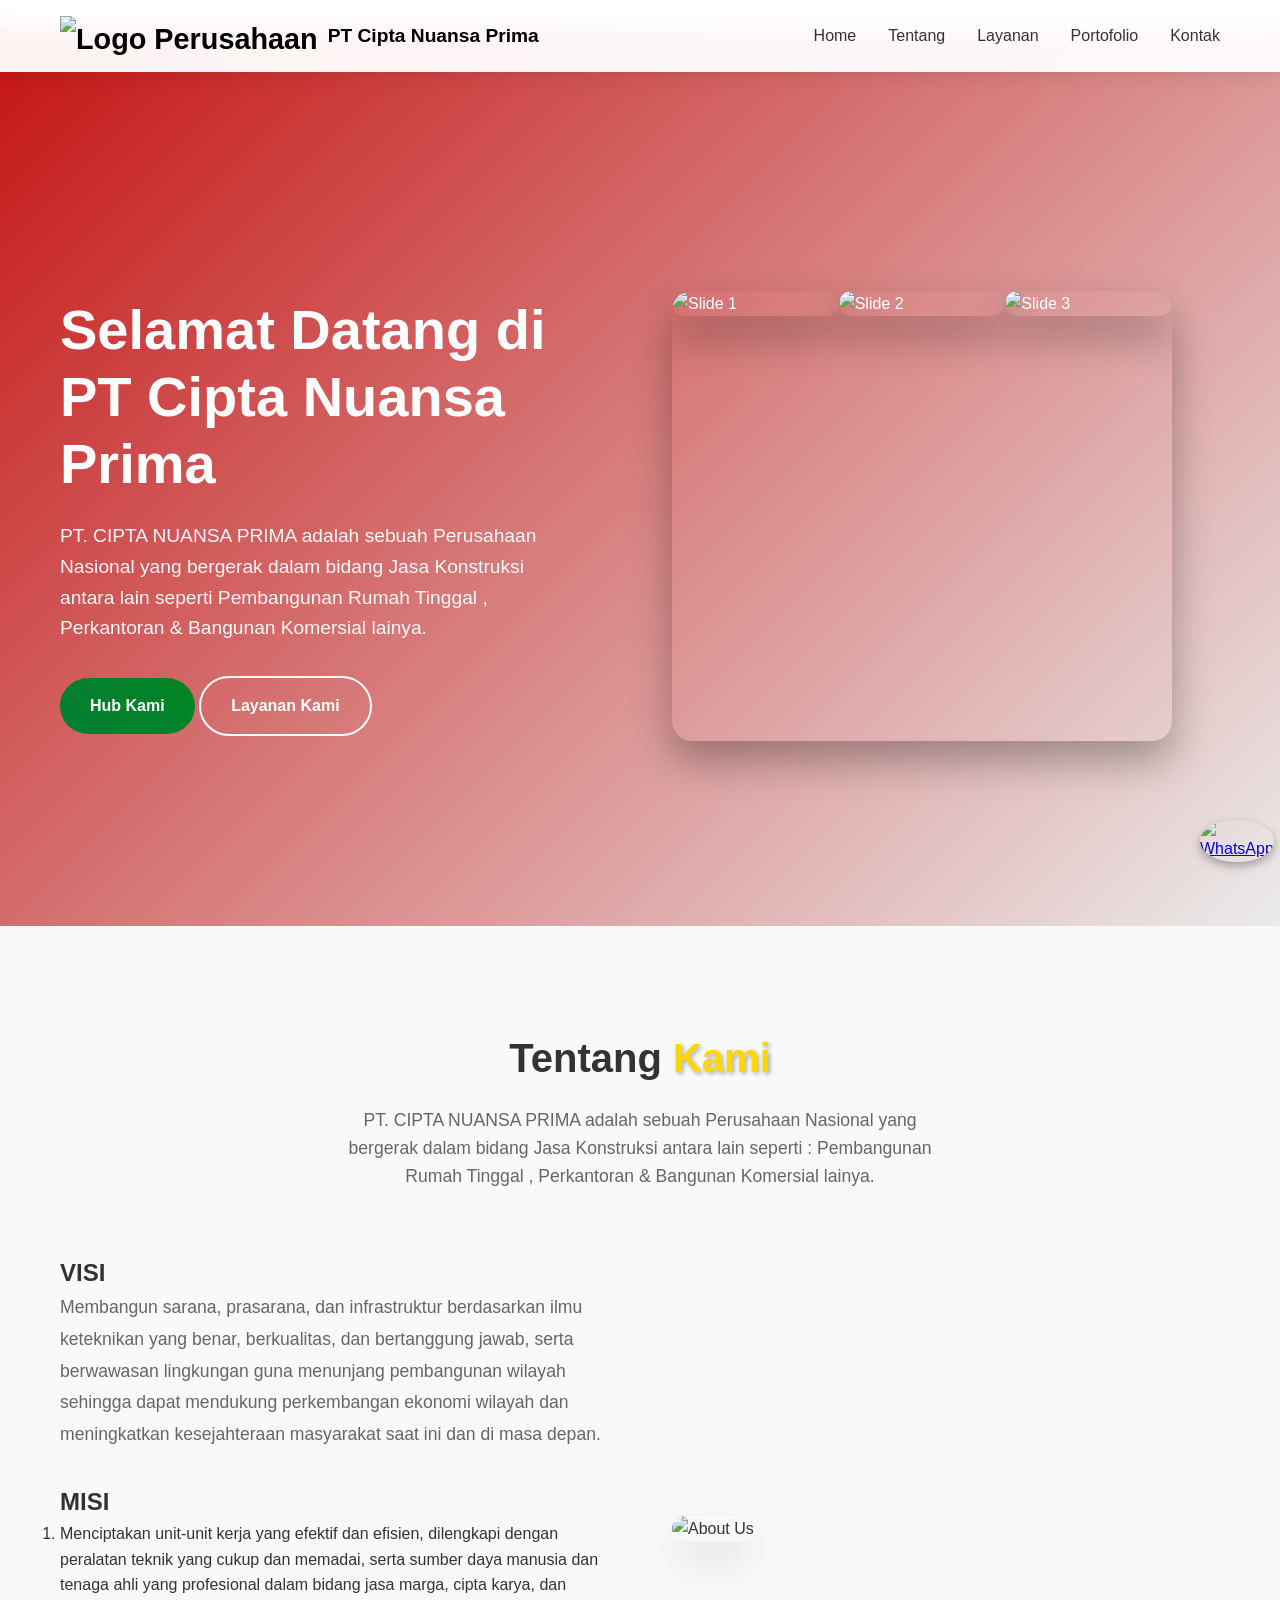
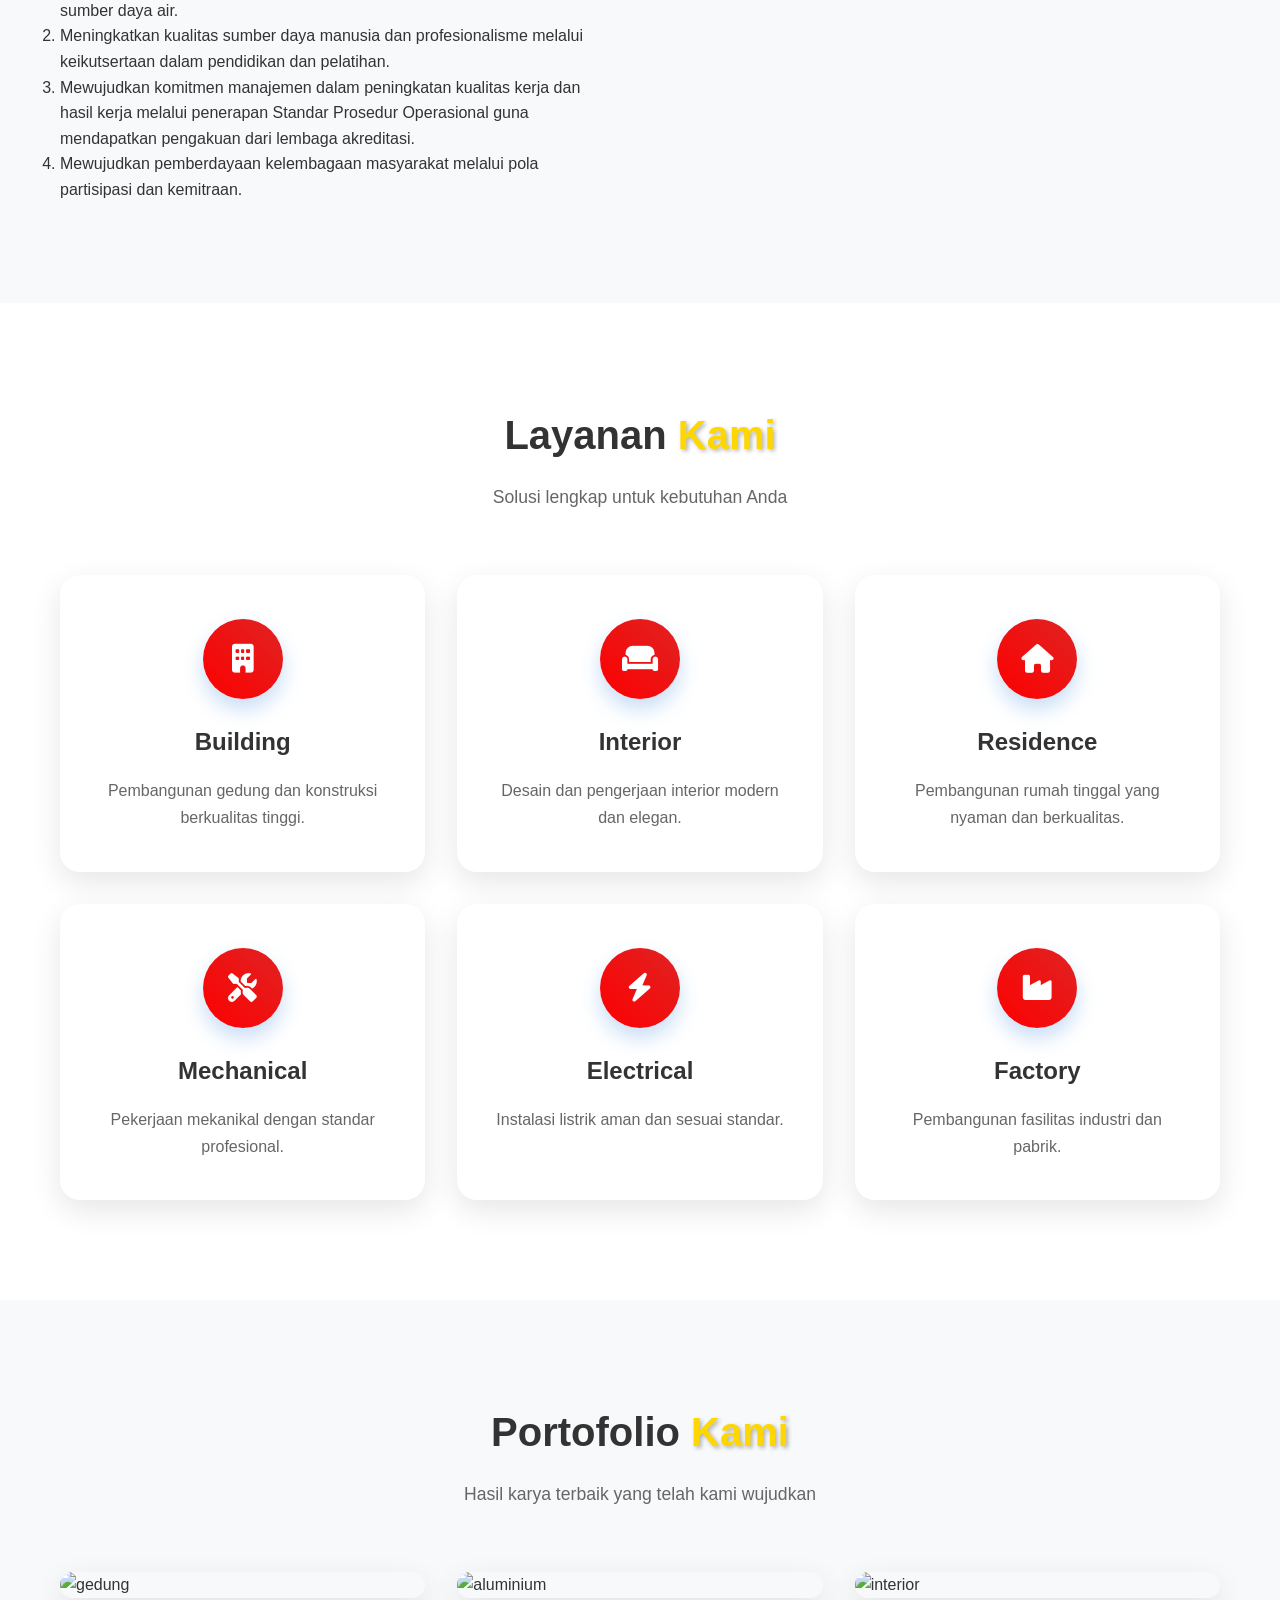
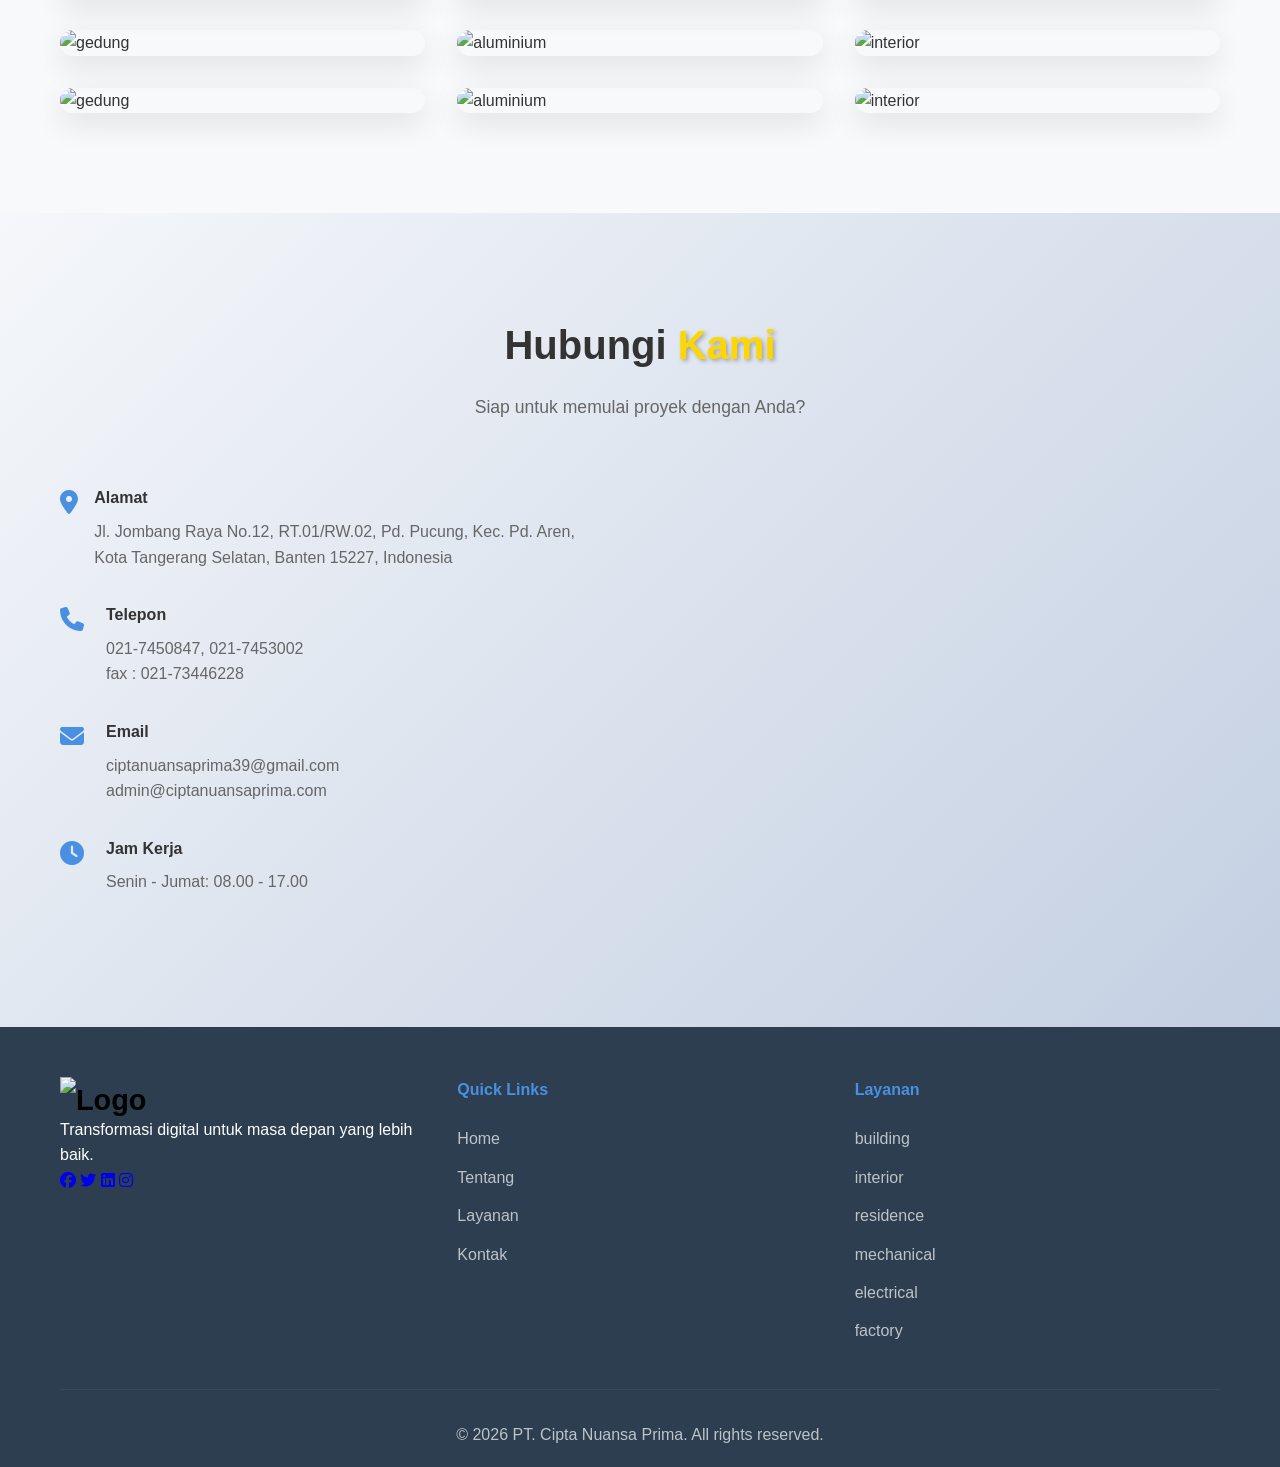
==== index.html @ 44ba1b69 "Add files via upload" ====
<!DOCTYPE html>
<html lang="id">
<head>
    <meta charset="UTF-8">
    <meta name="viewport" content="width=device-width, initial-scale=1.0">
    <title>PT. Cipta Nuansa Prima</title>
    <link rel="icon" href="img/logobaru.png" type="image/png">
    <link rel="stylesheet" href="style.css">
    <link rel="stylesheet" href="https://cdnjs.cloudflare.com/ajax/libs/font-awesome/6.5.0/css/all.min.css">
    
</head>

<div id="imageModal" class="modal">
    <span class="close">&times;</span>
    <img class="modal-content" id="modalImg">
    <div class="modal-caption" id="modalCaption"></div>
</div>

<body>
    <!-- Header & Navigation -->
    <header class="header">
        <nav class="navbar">
            <div class="nav-container">
                <div class="logo">
                    <img src="img/logobaru.png" alt="Logo Perusahaan">
                    <span>PT Cipta Nuansa Prima</span>
                </div>
                <ul class="nav-menu">
                    <li><a href="#home" class="nav-link">Home</a></li>
                    <li><a href="#about" class="nav-link">Tentang</a></li>
                    <li><a href="#services" class="nav-link">Layanan</a></li>
                    <li><a href="#portfolio" class="nav-link">Portofolio</a></li>
                    <li><a href="#contact" class="nav-link">Kontak</a></li>
                </ul>
                <div class="hamburger">
                    <span></span>
                    <span></span>
                    <span></span>
                </div>
            </div>
        </nav>
    </header>

<!--popup-->>

<a href="https://wa.me/0812345678" class="wa-float" target="_blank">
    <img src="https://cdn-icons-png.flaticon.com/512/220/220236.png" alt="WhatsApp">
</a>

    <!-- Hero Section -->
    <section id="home" class="hero">
        <div class="hero-container">
            <div class="hero-content">
                <h1 class="hero-title">Selamat Datang di PT Cipta Nuansa Prima</h1>
                <p class="hero-desc">PT. CIPTA NUANSA PRIMA  adalah sebuah Perusahaan Nasional yang bergerak dalam bidang Jasa Konstruksi antara lain seperti Pembangunan Rumah Tinggal , Perkantoran & Bangunan Komersial lainya.</p>
                <div class="hero-buttons">
                    <a href="#contact" class="btn btn-primary">Hub Kami</a>
                    <a href="#services" class="btn btn-secondary">Layanan Kami</a>
                </div>
            </div>
            <div class="hero-image">
    <div class="slider">
        <div class="slides">
            <img src="img/draft 1.jpg" alt="Slide 1">
            <img src="img/draft 2.jpg" alt="Slide 2">
            <img src="img/draft 4.jpg" alt="Slide 3">
        </div>
    </div>
</div>
        </div>
    </section>

    <!-- About Section -->
    <section id="about" class="about">
        <div class="container">
            <div class="section-header">
                <h2>Tentang <span class="highlight">Kami</span></h2>
                <p>PT. CIPTA NUANSA PRIMA  adalah sebuah Perusahaan Nasional yang bergerak dalam bidang Jasa Konstruksi antara lain seperti : Pembangunan Rumah Tinggal , Perkantoran & Bangunan Komersial lainya.</p>
            </div>
            <div class="about-content">
                <div class="about-text">
                     <h2>VISI</h2>
    <p>
        Membangun sarana, prasarana, dan infrastruktur berdasarkan ilmu keteknikan yang benar, 
        berkualitas, dan bertanggung jawab, serta berwawasan lingkungan guna menunjang pembangunan 
        wilayah sehingga dapat mendukung perkembangan ekonomi wilayah dan meningkatkan kesejahteraan 
        masyarakat saat ini dan di masa depan.
    </p>

    <h2>MISI</h2>
    <ol>
        <li>
            Menciptakan unit-unit kerja yang efektif dan efisien, dilengkapi dengan peralatan teknik 
            yang cukup dan memadai, serta sumber daya manusia dan tenaga ahli yang profesional dalam 
            bidang jasa marga, cipta karya, dan sumber daya air.
        </li>
        <li>
            Meningkatkan kualitas sumber daya manusia dan profesionalisme melalui keikutsertaan dalam 
            pendidikan dan pelatihan.
        </li>
        <li>
            Mewujudkan komitmen manajemen dalam peningkatan kualitas kerja dan hasil kerja melalui 
            penerapan Standar Prosedur Operasional guna mendapatkan pengakuan dari lembaga akreditasi.
        </li>
        <li>
            Mewujudkan pemberdayaan kelembagaan masyarakat melalui pola partisipasi dan kemitraan.
        </li>
    </ol>
                    
                </div>
                <div class="about-image">
                    <img src="img/draft 5.jpg" alt="About Us">
                </div>
            </div>
        </div>
    </section>

    <!-- Services Section -->
    <section id="services" class="services">
        <div class="container">
            <div class="section-header">
                <h2>Layanan <span class="highlight">Kami</span></h2>
                <p>Solusi lengkap untuk kebutuhan Anda</p>
            </div>
            <div class="services-grid">

    <div class="service-card" >
        <div class="service-icon">
            <i class="fas fa-building"></i>
        </div>
        <h3>Building</h3>
        <p>Pembangunan gedung dan konstruksi berkualitas tinggi.</p>
    </div>

    <div class="service-card">
        <div class="service-icon">
            <i class="fas fa-couch"></i>
        </div>
        <h3>Interior</h3>
        <p>Desain dan pengerjaan interior modern dan elegan.</p>
    </div>

    <div class="service-card">
        <div class="service-icon">
            <i class="fas fa-home"></i>
        </div>
        <h3>Residence</h3>
        <p>Pembangunan rumah tinggal yang nyaman dan berkualitas.</p>
    </div>

    <div class="service-card">
        <div class="service-icon">
            <i class="fas fa-tools"></i>
        </div>
        <h3>Mechanical</h3>
        <p>Pekerjaan mekanikal dengan standar profesional.</p>
    </div>

    <div class="service-card">
        <div class="service-icon">
            <i class="fas fa-bolt"></i>
        </div>
        <h3>Electrical</h3>
        <p>Instalasi listrik aman dan sesuai standar.</p>
    </div>

    <div class="service-card">
        <div class="service-icon">
            <i class="fas fa-industry"></i>
        </div>
        <h3>Factory</h3>
        <p>Pembangunan fasilitas industri dan pabrik.</p>
    </div>

</div>
        </div>
    </section>

    <!-- Portfolio Section -->
    <section id="portfolio" class="portfolio">
        <div class="container">
            <div class="section-header">
                <h2>Portofolio <span class="highlight">Kami</span></h2>
                <p>Hasil karya terbaik yang telah kami wujudkan</p>
            </div>
            <div class="portfolio-grid">
                <div class="portfolio-item">
                    <img src="img/draft 1.jpg" alt="gedung">
                    <div class="portfolio-overlay">
                        <h3>gedung</h3>
                        <p>Pekerjaan curtain wall glass</p>
                    </div>
                </div>
                <div class="portfolio-item">
                    <img src="img/draft 2.jpg" alt="aluminium">
                    <div class="portfolio-overlay">
                        <h3>aluminium</h3>
                        <p>Pekerjaan kusen aluminium</p>
                    </div>
                </div>
                <div class="portfolio-item">
                    <img src="img/draft 3.jpg" alt="interior">
                    <div class="portfolio-overlay">
                        <h3>interior</h3>
                        <p>Pekerjaan Interior</p>
                    </div>
                </div>
                <div class="portfolio-item">
                    <img src="img/draft 4.jpg" alt="gedung">
                    <div class="portfolio-overlay">
                        <h3>gedung</h3>
                        <p>universitas jend, achmad yani yogyakarta</p>
                    </div>
                </div>
                <div class="portfolio-item">
                    <img src="img/draft 6.jpg" alt="aluminium">
                    <div class="portfolio-overlay">
                        <h3>gedung</h3>
                        <p>politeknik perindustrian cilegon</p>
                    </div>
                </div>
                <div class="portfolio-item">
                    <img src="img/draft 7.jpg" alt="interior">
                    <div class="portfolio-overlay">
                        <h3>gedung </h3>
                        <p>bbws citarum</p>
                    </div>
                </div>
                <div class="portfolio-item">
                    <img src="img/draft 8.jpg" alt="gedung">
                    <div class="portfolio-overlay">
                        <h3>gedung</h3>
                        <p>eka hospital bsd</p>
                    </div>
                </div>
                <div class="portfolio-item">
                    <img src="img/draft 9.jpg" alt="aluminium">
                    <div class="portfolio-overlay">
                        <h3>gedung</h3>
                        <p>masjid nurul falah</p>
                    </div>
                </div>
                <div class="portfolio-item">
                    <img src="img/draft 10.jpg" alt="interior">
                    <div class="portfolio-overlay">
                        <h3>gedung</h3>
                        <p>puri orchad apartement</p>
                    </div>
                </div>
            </div>
        </div>
    </section>


    <!-- Contact Section -->
    <section id="contact" class="contact">
        <div class="container">
            <div class="section-header">
                <h2>Hubungi <span class="highlight">Kami</span></h2>
                <p>Siap untuk memulai proyek dengan Anda?</p>
            </div>
            <div class="contact-content">
                <div class="contact-info">
                    <div class="contact-item">
                        <i class="fas fa-map-marker-alt"></i>
                        <div>
                            <h4>Alamat</h4>
                            <p>Jl. Jombang Raya No.12, RT.01/RW.02, Pd. Pucung, Kec. Pd. Aren, Kota Tangerang Selatan, Banten 15227, Indonesia</p>
                        </div>
                    </div>
                    <div class="contact-item">
                        <i class="fas fa-phone"></i>
                        <div>
                            <h4>Telepon</h4>
                            <p>021-7450847, 021-7453002 </br> fax : 021-73446228</p>
                        </div>
                    </div>
                    <div class="contact-item">
                        <i class="fas fa-envelope"></i>
                        <div>
                            <h4>Email</h4>
                            <p>ciptanuansaprima39@gmail.com</br>admin@ciptanuansaprima.com</p>
                        </div>
                    </div>
                    <div class="contact-item">
                        <i class="fas fa-clock"></i>
                        <div>
                            <h4>Jam Kerja</h4>
                            <p>Senin - Jumat: 08.00 - 17.00</p>
                        </div>
                    </div>
                </div>
                <div class="map-container">
                    <iframe 
                        src="https://maps.google.com/maps?width=600&height=400&hl=en&q=pt%20cipta%20nuansa%20prima%20Jl.%20Jombang%20Raya%20No.12%2C%20RT.01%2FRW.02%2C%20Pd.%20Pucung%2C%20Kec.%20Pd.%20Aren%2C%20Kota%20Tangerang%20Selatan%2C%20Banten%2015227%2C%20Indonesia&t=&z=14&ie=UTF8&iwloc=B&output=embed" 
                        width="100%" 
                        height="300" 
                        style="border:0;" 
                        allowfullscreen="" 
                        loading="lazy">
                    </iframe>
                </div>
                
            </div>
        </div>
    </section>

    <!-- Footer -->
    <footer class="footer">
        <div class="container">
            <div class="footer-content">
                <div class="footer-section">
                    <div class="logo">
                        <img src="img/logobaru.png" alt="Logo">
                    </div>
                    <p>Transformasi digital untuk masa depan yang lebih baik.</p>
                    <div class="social-links">
                        <a href="#"><i class="fab fa-facebook"></i></a>
                        <a href="#"><i class="fab fa-twitter"></i></a>
                        <a href="#"><i class="fab fa-linkedin"></i></a>
                        <a href="#"><i class="fab fa-instagram"></i></a>
                    </div>
                </div>
                <div class="footer-section">
                    <h4>Quick Links</h4>
                    <ul>
                        <li><a href="#home">Home</a></li>
                        <li><a href="#about">Tentang</a></li>
                        <li><a href="#services">Layanan</a></li>
                        <li><a href="#contact">Kontak</a></li>
                    </ul>
                </div>
                <div class="footer-section">
                    <h4>Layanan</h4>
                    <ul>
                        <li><a href="#">building</a></li>
                        <li><a href="#">interior</a></li>
                        <li><a href="#">residence</a></li>
                        <li><a href="#">mechanical</a></li>
                        <li><a href="#">electrical</a></li>
                        <li><a href="#">factory</a></li>
                    </ul>
                </div>
            </div>
            <div class="footer-bottom">
                <p>&copy; 2026 PT. Cipta Nuansa Prima. All rights reserved.</p>
            </div>
        </div>
    </footer>

    <script>
        // Smooth scrolling untuk navigation links
        document.querySelectorAll('a[href^="#"]').forEach(anchor => {
            anchor.addEventListener('click', function (e) {
                e.preventDefault();
                document.querySelector(this.getAttribute('href')).scrollIntoView({
                    behavior: 'smooth'
                });
            });
        });

        document.addEventListener('click', function (e) {
    const isClickInsideMenu = navMenu.contains(e.target);
    const isClickHamburger = hamburger.contains(e.target);

    if (!isClickInsideMenu && !isClickHamburger) {
        navMenu.classList.remove('active');
        hamburger.classList.remove('active');
    }
});

        // Mobile menu toggle
        const hamburger = document.querySelector('.hamburger');
        const navMenu = document.querySelector('.nav-menu');

        hamburger.addEventListener('click', () => {
            hamburger.classList.toggle('active');
            navMenu.classList.toggle('active');
        });

        // Form submission
        document.querySelector('.contact-form').addEventListener('submit', function(e) {
            e.preventDefault();
            alert('Terima kasih! Pesan Anda telah dikirim.');
            this.reset();
        });

const modal = document.getElementById("imageModal");
const modalImg = document.getElementById("modalImg");
const captionText = document.getElementById("modalCaption");
const closeBtn = document.querySelector(".close");

document.querySelectorAll(".portfolio-item").forEach(item => {
    item.addEventListener("click", function () {
        const img = this.querySelector("img");
        const title = this.querySelector("h3").innerText;
        const desc = this.querySelector("p").innerText;

        modal.style.display = "block";
        modalImg.src = img.src;
        captionText.innerHTML = `<strong>${title}</strong><br>${desc}`;
    });
});

// tombol close
closeBtn.onclick = function () {
    modal.style.display = "none";
};

// klik luar gambar = close
modal.onclick = function (e) {
    if (e.target === modal) {
        modal.style.display = "none";
    }
};

    </script>
</body>
</html>
---- style.css ----
* {
    margin: 0;
    padding: 0;
    box-sizing: border-box;
}

body {
    font-family: 'Segoe UI', Tahoma, Geneva, Verdana, sans-serif;
    line-height: 1.6;
    color: #333;
    overflow-x: hidden;
}

.container {
    max-width: 1200px;
    margin: 0 auto;
    padding: 0 20px;
}

/* Header & Navigation */
.header {
    position: fixed;
    top: 0;
    width: 100%;
    background: rgba(255, 255, 255, 0.95);
    backdrop-filter: blur(10px);
    z-index: 1000;
    transition: all 0.3s ease;
    box-shadow: 0 2px 20px rgba(0,0,0,0.1);
}

.wa-float {
    position: fixed;
    bottom: 20px;
    right: 20px;
    width: 60px;
    height: 60px;
    z-index: 999;
}

.wa-float img {
    width: 100%;
    border-radius: 50%;
    box-shadow: 0 4px 10px rgba(0,0,0,0.3);
}

.navbar {
    padding: 1rem 0;
}

.nav-container {
    max-width: 1200px;
    margin: 0 auto;
    padding: 0 20px;
    display: flex;
    justify-content: space-between;
    align-items: center;
}

.logo {
    display: flex;
    align-items: center;
    font-size: 1.8rem;
    font-weight: bold;
    color: #000000;
}

.logo img {
    margin-right: 10px;
    height: 40px;
}

.logo span {
    font-size: 1.2rem;
}

.nav-menu {
    display: flex;
    list-style: none;
    gap: 2rem;
}

.nav-link {
    text-decoration: none;
    color: #333;
    font-weight: 500;
    transition: color 0.3s ease;
    position: relative;
    padding: 10px 0;
}

.nav-link:hover {
    color: #4A90E2;
}

.nav-link::after {
    content: '';
    position: absolute;
    width: 0;
    height: 2px;
    bottom: 0;
    left: 0;
    background: #4A90E2;
    transition: width 0.3s ease;
}

.nav-link:hover::after {
    width: 100%;
}

.hamburger {
    display: none;
    flex-direction: column;
    cursor: pointer;
}

.hamburger span {
    width: 25px;
    height: 3px;
    background: #333;
    margin: 3px 0;
    transition: 0.3s;
}

/* Buttons */
.btn {
    padding: 15px 30px;
    border: none;
    border-radius: 50px;
    font-size: 1rem;
    font-weight: 600;
    text-decoration: none;
    display: inline-block;
    transition: all 0.3s ease;
    cursor: pointer;
}

.btn-primary {
    background: linear-gradient(45deg, #047d32, #018524);
    color: white;
}

.btn-primary:hover {
    transform: translateY(-2px);
    box-shadow: 0 10px 25px rgba(74, 144, 226, 0.4);
}

.btn-secondary {
    background: transparent;
    color: white;
    border: 2px solid white;
}

.btn-secondary:hover {
    background: white;
    color: #4A90E2;
}

/* Hero Section */
.hero {
    min-height: 100vh;
    display: flex;
    align-items: center;
    background-image: url('img/logo.png');
    background: linear-gradient(135deg, rgb(197, 19, 19) 0%, #ebebeb 100%);
    color: white;
    padding-top: 80px;
    position: relative;
    overflow: hidden;
    min-height: 100vh;
    min-height: 100dvh;
}

.hero::before {
    content: '';
    position: absolute;
    top: 0;
    left: 0;
    right: 0;
    bottom: 0;
    }

.hero-container {
    max-width: 1200px;
    margin: 0 auto;
    padding: 0 20px;
    display: grid;
    grid-template-columns: 1fr 1fr;
    gap: 4rem;
    align-items: center;
    position: relative;
    z-index: 2;
}

.hero-title {
    font-size: 3.5rem;
    font-weight: 700;
    margin-bottom: 1.5rem;
    line-height: 1.2;
}

.highlight {
    color: #FFD700;
    text-shadow: 2px 2px 4px rgba(0,0,0,0.3);
}

.hero-desc {
    font-size: 1.2rem;
    margin-bottom: 2rem;
    opacity: 0.95;
    max-width: 500px;
}

.hero-image img {
    width: 100%;
    max-width: 500px;
    border-radius: 20px;
    box-shadow: 0 20px 40px rgba(0,0,0,0.3);
}

/* Section Header */
.section-header {
    text-align: center;
    margin-bottom: 4rem;
}

.section-header h2 {
    font-size: 2.5rem;
    font-weight: 700;
    margin-bottom: 1rem;
    color: #333;
}

.section-header p {
    font-size: 1.1rem;
    color: #666;
    max-width: 600px;
    margin: 0 auto;
}

/* ini untuk foto slide*/
.slider {
    width: 100%;
    max-width: 500px;
    height: 450px;
    overflow: hidden;
    border-radius: 20px;
    position: relative;
    box-shadow: 0 20px 40px rgba(0,0,0,0.3);
    
}

.slides {
    display: flex;
    width: auto;
    height: auto;
}

.slides img {
    width: 100%;
    height: 100%;
    object-fit: cover;
}

/* ANIMASI */
@keyframes slideHero {
    0% { transform: translateX(0); }
    33% { transform: translateX(0); }

    38% { transform: translateX(-100%); }
    66% { transform: translateX(-100%); }

    71% { transform: translateX(-200%); }
    100% { transform: translateX(-200%); }
}

/* PENTING: animasi di sini */
.slides {
    animation: slideHero 10s infinite;
}

/* About Section */
.about {
    padding: 100px 0;
    background: #f8f9fa;
}

.about-content {
    display: grid;
    grid-template-columns: 1fr 1fr;
    gap: 4rem;
    align-items: center;
}

.about-text h3 {
    font-size: 2rem;
    margin-bottom: 1.5rem;
    color: #4A90E2;
}

.about-text p {
    font-size: 1.1rem;
    margin-bottom: 2rem;
    color: #666;
    line-height: 1.8;
}

.stats {
    display: grid;
    grid-template-columns: repeat(4, 1fr);
    gap: 2rem;
    margin-top: 3rem;
}

.stat {
    text-align: center;
}

.stat h4 {
    font-size: 2.5rem;
    font-weight: 700;
    color: #4A90E2;
    margin-bottom: 0.5rem;
}

.stat p {
    color: #666;
    font-size: 0.95rem;
}

.about-image img {
    width: 100%;
    border-radius: 20px;
    box-shadow: 0 20px 40px rgba(0,0,0,0.1);
}

/* Services Section */
.services {
    padding: 100px 0;
}

.services-grid {
    display: grid;
    grid-template-columns: repeat(auto-fit, minmax(350px, 1fr));
    gap: 2rem;
}

.service-card {
    background: white;
    padding: 2.5rem 2rem;
    border-radius: 20px;
    text-align: center;
    box-shadow: 0 10px 30px rgba(0,0,0,0.1);
    transition: all 0.3s ease;
    border-top: 4px solid transparent;
}

.service-card:hover {
    transform: translateY(-10px);
    box-shadow: 0 20px 40px rgba(0,0,0,0.15);
    border-top-color: #4A90E2;
}

.service-icon {
    width: 80px;
    height: 80px;
    background: linear-gradient(45deg, #fd0000, #e02323);
    border-radius: 50%;
    display: flex;
    align-items: center;
    justify-content: center;
    margin: 0 auto 1.5rem;
    font-size: 1.8rem;
    color: white;
    box-shadow: 0 10px 20px rgba(74, 144, 226, 0.3);
}

.service-card h3 {
    font-size: 1.5rem;
    margin-bottom: 1rem;
    color: #333;
}

.service-card p {
    color: #666;
    line-height: 1.7;
}

/* Portfolio Section */
.portfolio {
    padding: 100px 0;
    background: #f8f9fa;
}

.portfolio-grid {
    display: grid;
    grid-template-columns: repeat(auto-fit, minmax(350px, 1fr));
    gap: 2rem;
}

.portfolio-item {
    position: relative;
    border-radius: 20px;
    overflow: hidden;
    box-shadow: 0 10px 30px rgba(0,0,0,0.1);
    transition: all 0.3s ease;
}

.portfolio-item:hover {
    transform: translateY(-10px);
    box-shadow: 0 20px 40px rgba(0,0,0,0.2);
}

.portfolio-item img {
    width: 100%;
    height: 250px;
    object-fit: cover;
    transition: transform 0.3s ease;
}

.portfolio-item:hover img {
    transform: scale(1.1);
}

.portfolio-overlay {
    position: absolute;
    bottom: 0;
    left: 0;
    right: 0;
    background: linear-gradient(transparent, rgba(0,0,0,0.9));
    color: white;
    padding: 2rem 1.5rem 2rem;
    transform: translateY(100%);
    transition: transform 0.3s ease;
}

.portfolio-item:hover .portfolio-overlay {
    transform: translateY(0);
}

.portfolio-overlay h3 {
    font-size: 1.3rem;
    margin-bottom: 0.5rem;
}


/* Contact Section */
.contact {
    padding: 100px 0;
    background: linear-gradient(135deg, #f5f7fa 0%, #c3cfe2 100%);
}

.contact-content {
    display: grid;
    grid-template-columns: 1fr 1fr;
    gap: 4rem;
}

.contact-item {
    display: flex;
    align-items: flex-start;
    gap: 1rem;
    margin-bottom: 2rem;
}

.contact-item i {
    font-size: 1.5rem;
    color: #4A90E2;
    margin-top: 5px;
    width: 30px;
}

.contact-item h4 {
    color: #333;
    margin-bottom: 0.5rem;
}

.contact-item p {
    color: #666;
}

.contact-form {
    background: white;
    padding: 2.5rem;
    border-radius: 20px;
    box-shadow: 0 10px 30px rgba(0,0,0,0.1);
}

.form-group {
    margin-bottom: 1.5rem;
}

.form-group input,
.form-group textarea {
    width: 100%;
    padding: 15px;
    border: 2px solid #e9ecef;
    border-radius: 10px;
    font-size: 1rem;
    transition: border-color 0.3s ease;
}

.form-group input:focus,
.form-group textarea:focus {
    outline: none;
    border-color: #4A90E2;
}

/* Footer */
.footer {
    background: #2c3e50;
    color: white;
    padding: 50px 0 20px;
}

.footer-content {
    display: grid;
    grid-template-columns: repeat(auto-fit, minmax(250px, 1fr));
    gap: 2rem;
    margin-bottom: 2rem;
}

.footer-section h4 {
    margin-bottom: 1.5rem;
    color: #4A90E2;
}

.footer-section ul {
    list-style: none;
}

.footer-section ul li {
    margin-bottom: 0.8rem;
}

.footer-section ul li a {
    color: #bdc3c7;
    text-decoration: none;
    transition: color 0.3s ease;
}

.footer-section ul li a:hover {
    color: white;
}

.newsletter-form {
    display: flex;
    margin-top: 1rem;
}

.newsletter-form input {
    flex: 1;
    padding: 12px;
    border: none;
    border-radius: 25px 0 0 25px;
}

.newsletter-form button {
    padding: 12px 20px;
    background: #4A90E2;
    color: white;
    border: none;
    border-radius: 0 25px 25px 0;
    cursor: pointer;
    transition: background 0.3s ease;
}

.newsletter-form button:hover {
    background: #357ABD;
}

.footer-bottom {
    text-align: center;
    padding-top: 2rem;
    border-top: 1px solid #34495e;
    color: #bdc3c7;
}


.modal {
    display: none;
    position: fixed;
    z-index: 2000;
    padding-top: 80px;
    left: 0;
    top: 0;
    width: 100%;
    height: 100%;
    background: rgba(0,0,0,0.9);
}

.modal-content {
    display: block;
    margin: auto;
    max-width: 90%;
    max-height: 70vh;
    border-radius: 10px;
}

.modal-caption {
    text-align: center;
    color: #fff;
    margin-top: 15px;
    font-size: 1.1rem;
}

.close {
    position: absolute;
    top: 20px;
    right: 40px;
    color: white;
    font-size: 35px;
    cursor: pointer;
}

.modal-content {
    animation: zoomIn 0.3s ease;
}

@keyframes zoomIn {
    from { transform: scale(0.8); opacity: 0; }
    to { transform: scale(1); opacity: 1; }
}


/* Responsive Design */
@media (max-width: 768px) {
    .hamburger {
        display: flex;
    }

    .slider {
        max-width: 100%;
        height: 250px;
    }
    
    .logo img {
        height: 30px;
    }

    .logo span {
        font-size: 1rem;
    }

    .nav-container {
        padding: 0 15px;
    }

    .nav-menu {
        position: fixed;
        left: -100%;
        top: 70px;
        flex-direction: column;
        background-color: white;
        width: 100%;
        text-align: center;
        transition: 0.3s;
        box-shadow: 0 10px 27px rgba(0,0,0,0.05);
        padding: 2rem 0;
    }
    
    .nav-menu.active {
        left: 0;
    }
    
    .hero-container {
        grid-template-columns: 1fr;
        text-align: center;
        gap: 2rem;
    }
    

    
    .hero-title {
        font-size: 2.5rem;
    }
    
    .about-content,
    .contact-content {
        grid-template-columns: 1fr;
        gap: 2rem;
    }
    
    .stats {
        grid-template-columns: repeat(2, 1fr);
    }
    
    .hero-buttons {
        flex-direction: column;
        align-items: center;
    }
    
    .services-grid {
        grid-template-columns: 1fr;
    }
    
    .section-header h2 {
        font-size: 2rem;
    }
}

@media (max-width: 480px) {
    .hero-title {
        font-size: 2rem;
    }
    
    .stats {
        grid-template-columns: 1fr;
        gap: 1rem;
    }
    
    .service-card {
        padding: 2rem 1.5rem;
    }
}

/* Scroll behavior */
html {
    scroll-behavior: smooth;
}

/* Animation */
@keyframes fadeInUp {
    from {
        opacity: 0;
        transform: translateY(30px);
    }
    to {
        opacity: 1;
        transform: translateY(0);
    }
}

.service-card,
.team-member,
.portfolio-item {
    animation: fadeInUp 0.6s ease forwards;
}

.service-card:nth-child(2) { animation-delay: 0.1s; }
.service-card:nth-child(3) { animation-delay: 0.2s; }
.service-card:nth-child(4) { animation-delay: 0.3s; }
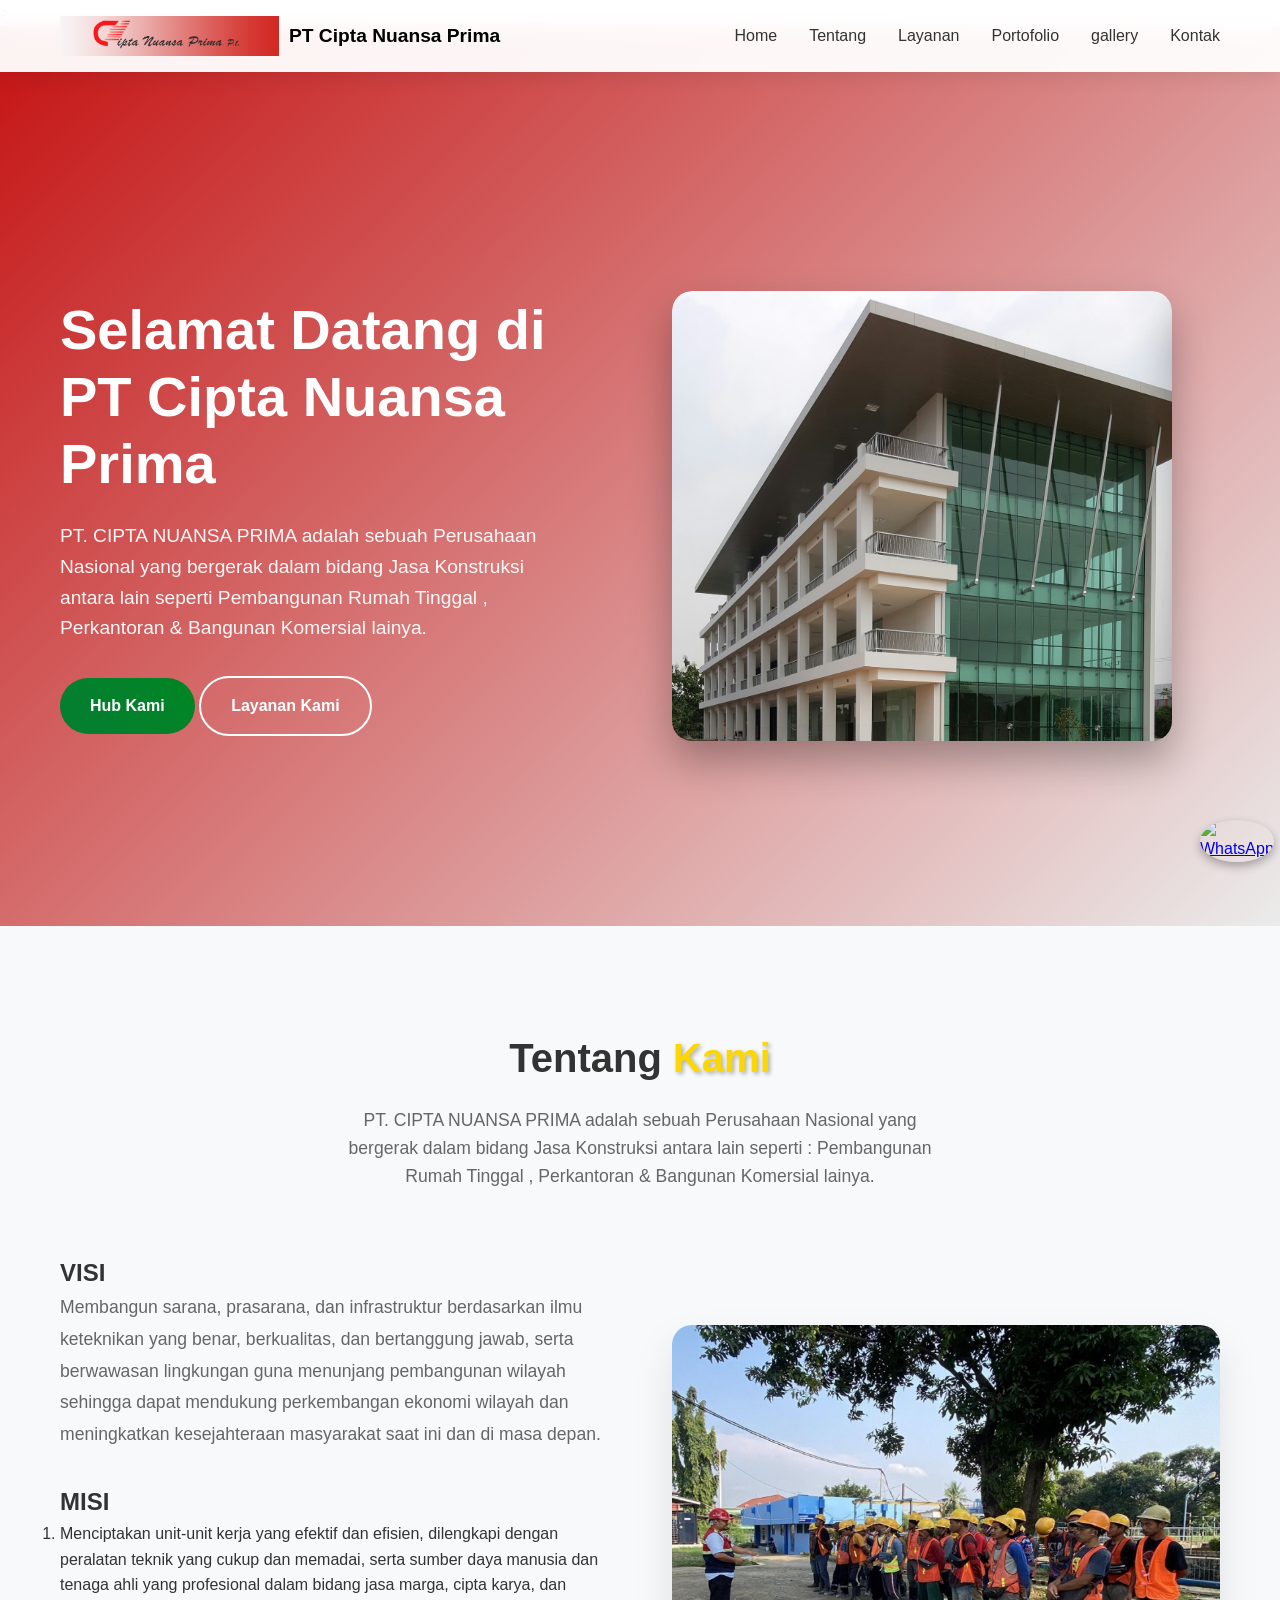
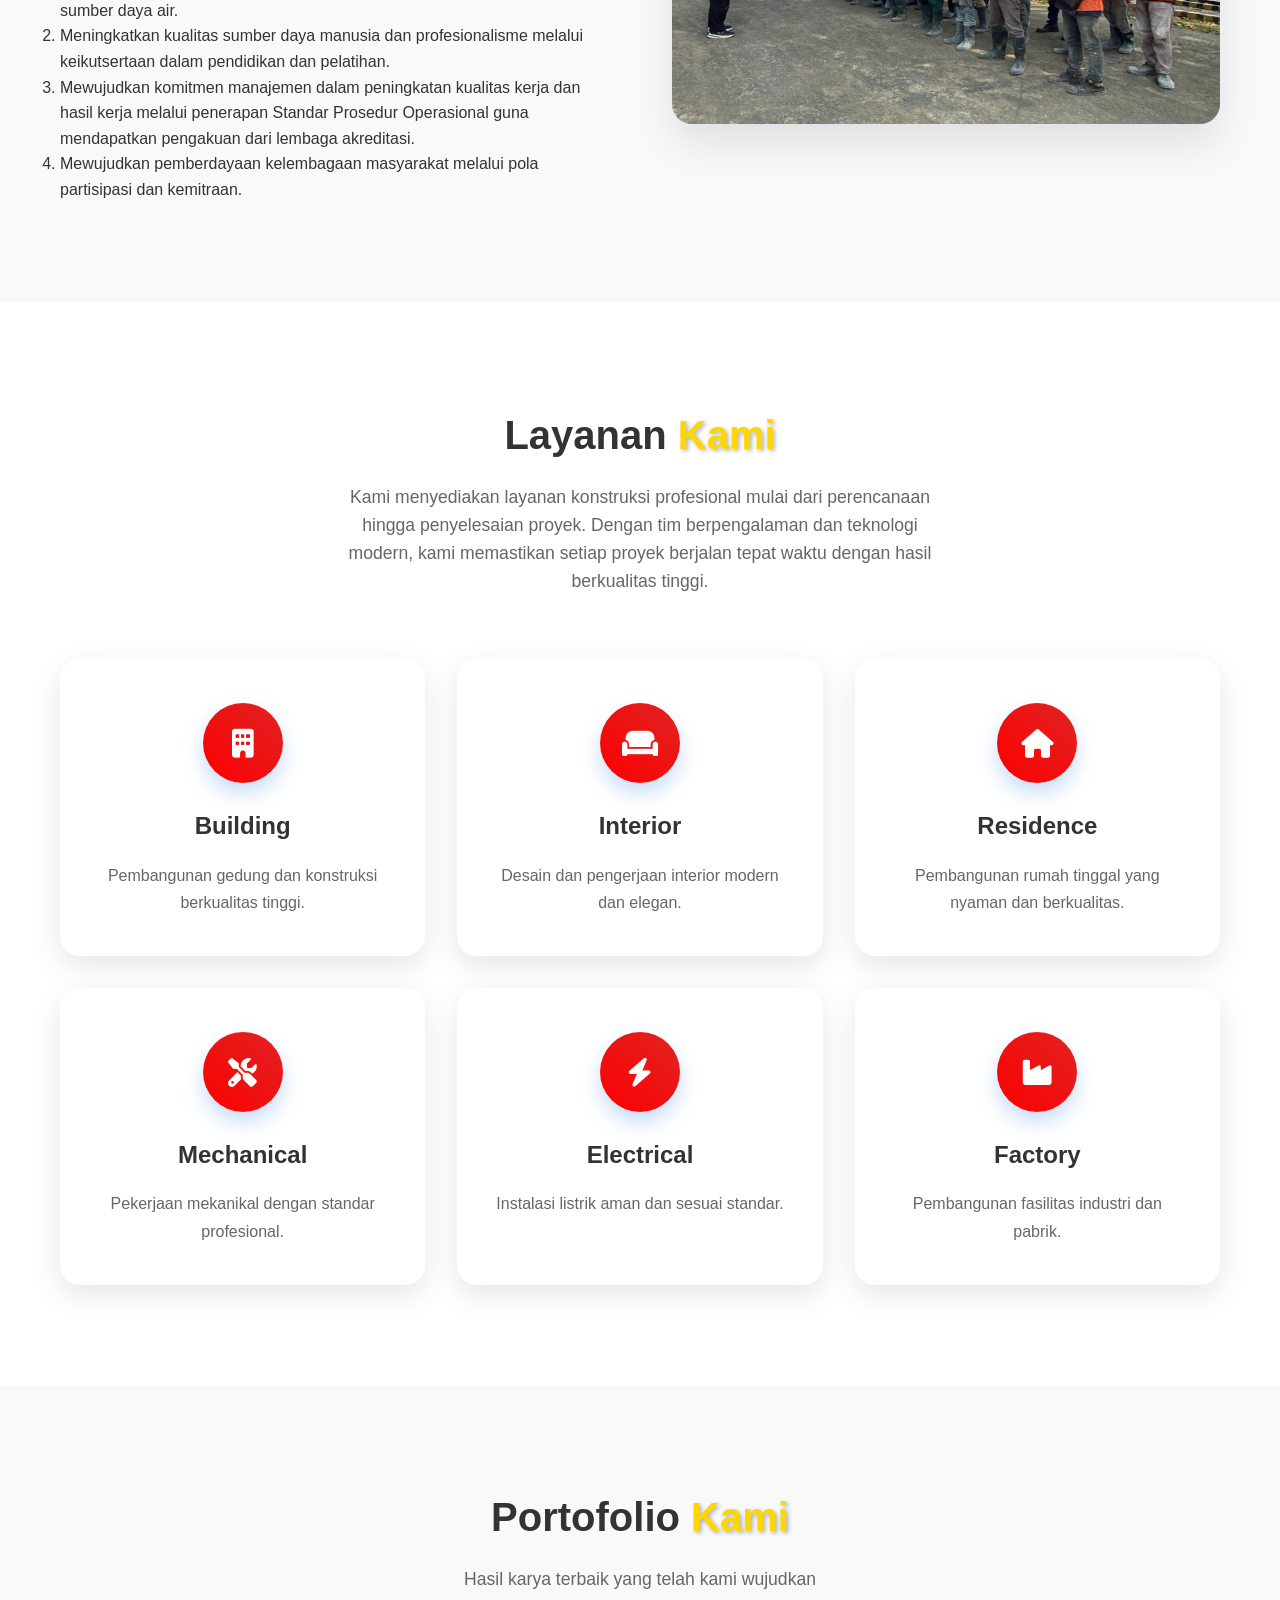
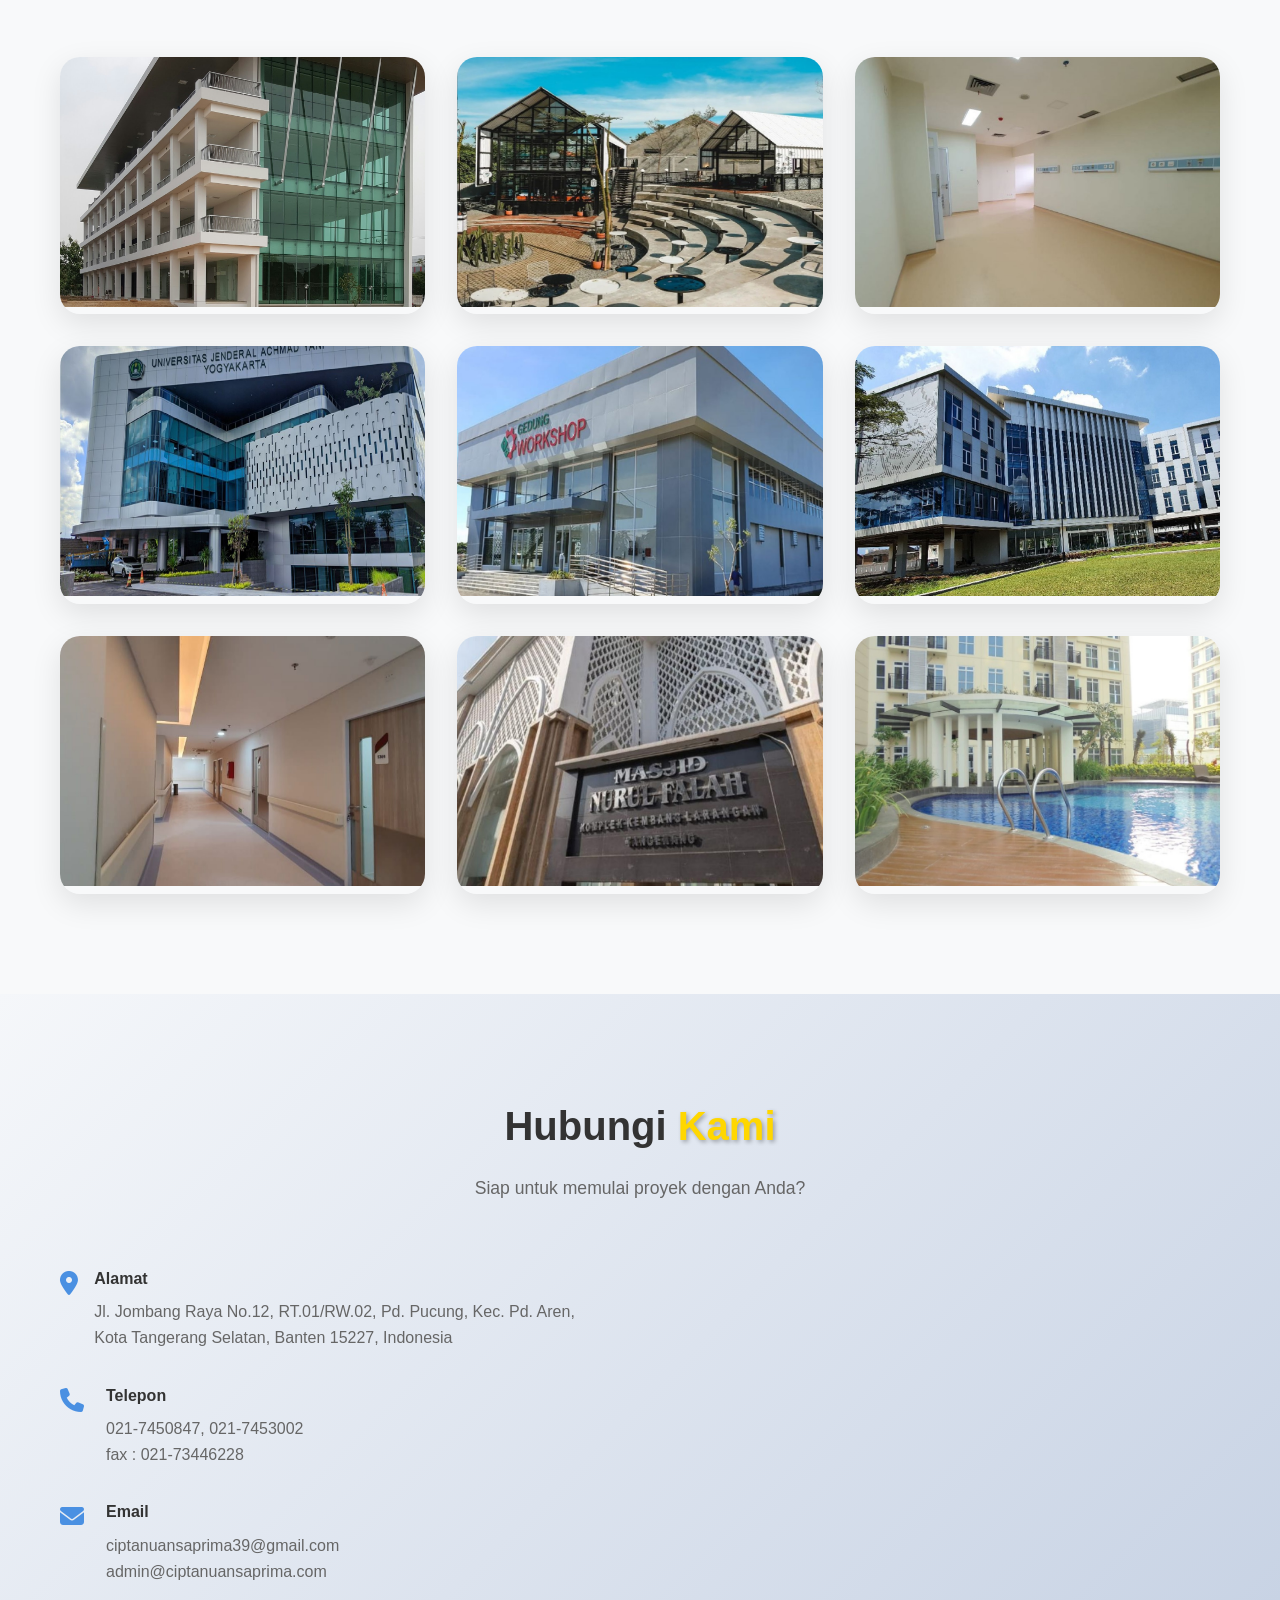
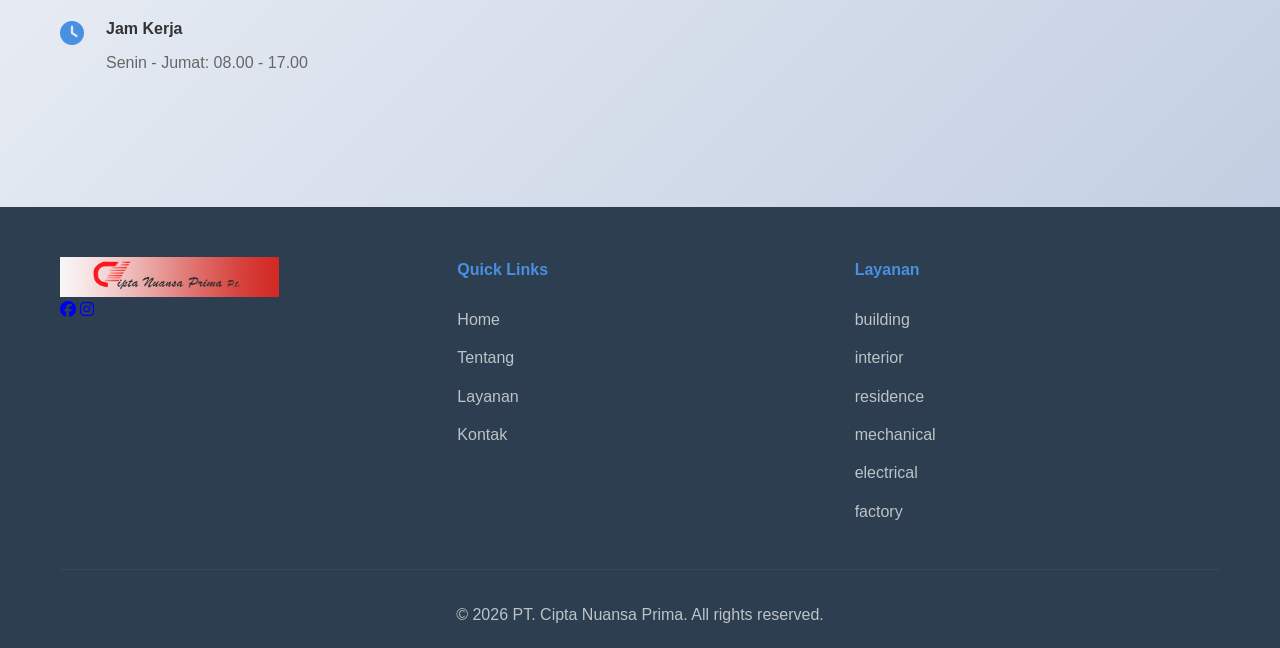
==== commit ebd6101f: "Add files via upload" ====
--- a/index.html
+++ b/index.html
@@ -10,11 +10,6 @@
     
 </head>
 
-<div id="imageModal" class="modal">
-    <span class="close">&times;</span>
-    <img class="modal-content" id="modalImg">
-    <div class="modal-caption" id="modalCaption"></div>
-</div>
 
 <body>
     <!-- Header & Navigation -->
@@ -30,6 +25,7 @@
                     <li><a href="#about" class="nav-link">Tentang</a></li>
                     <li><a href="#services" class="nav-link">Layanan</a></li>
                     <li><a href="#portfolio" class="nav-link">Portofolio</a></li>
+                    <li><a href="#gallery" class="nav-link">gallery</a></li>
                     <li><a href="#contact" class="nav-link">Kontak</a></li>
                 </ul>
                 <div class="hamburger">
@@ -43,7 +39,7 @@
 
 <!--popup-->>
 
-<a href="https://wa.me/0812345678" class="wa-float" target="_blank">
+<a href="https://wa.me/6281211832929?text=Saya%20tertarik%20dengan%20produk%20Anda,%20apakah%20saya%20bisa%20bertanya%20lebih%20lanjut?" class="wa-float" target="_blank">
     <img src="https://cdn-icons-png.flaticon.com/512/220/220236.png" alt="WhatsApp">
 </a>
 
@@ -64,6 +60,7 @@
             <img src="img/draft 1.jpg" alt="Slide 1">
             <img src="img/draft 2.jpg" alt="Slide 2">
             <img src="img/draft 4.jpg" alt="Slide 3">
+            <img src="img/draft 11.jpg" alt="Slide 4">
         </div>
     </div>
 </div>
@@ -120,11 +117,11 @@
         <div class="container">
             <div class="section-header">
                 <h2>Layanan <span class="highlight">Kami</span></h2>
-                <p>Solusi lengkap untuk kebutuhan Anda</p>
+                <p>Kami menyediakan layanan konstruksi profesional mulai dari perencanaan hingga penyelesaian proyek. Dengan tim berpengalaman dan teknologi modern, kami memastikan setiap proyek berjalan tepat waktu dengan hasil berkualitas tinggi.</p>
             </div>
             <div class="services-grid">
 
-    <div class="service-card" >
+    <div class="service-card" onclick="openBuildingPopup()" >
         <div class="service-icon">
             <i class="fas fa-building"></i>
         </div>
@@ -132,7 +129,7 @@
         <p>Pembangunan gedung dan konstruksi berkualitas tinggi.</p>
     </div>
 
-    <div class="service-card">
+    <div class="service-card" onclick="openInteriorPopup()" >
         <div class="service-icon">
             <i class="fas fa-couch"></i>
         </div>
@@ -140,7 +137,8 @@
         <p>Desain dan pengerjaan interior modern dan elegan.</p>
     </div>
 
-    <div class="service-card">
+
+    <div class="service-card" onclick="openResidencePopup()">
         <div class="service-icon">
             <i class="fas fa-home"></i>
         </div>
@@ -148,7 +146,7 @@
         <p>Pembangunan rumah tinggal yang nyaman dan berkualitas.</p>
     </div>
 
-    <div class="service-card">
+    <div class="service-card" onclick="openMechanicalPopup()">
         <div class="service-icon">
             <i class="fas fa-tools"></i>
         </div>
@@ -156,7 +154,7 @@
         <p>Pekerjaan mekanikal dengan standar profesional.</p>
     </div>
 
-    <div class="service-card">
+    <div class="service-card" onclick="openElectricalPopup()">
         <div class="service-icon">
             <i class="fas fa-bolt"></i>
         </div>
@@ -164,7 +162,7 @@
         <p>Instalasi listrik aman dan sesuai standar.</p>
     </div>
 
-    <div class="service-card">
+    <div class="service-card" onclick="openFactoryPopup()">
         <div class="service-icon">
             <i class="fas fa-industry"></i>
         </div>
@@ -172,8 +170,8 @@
         <p>Pembangunan fasilitas industri dan pabrik.</p>
     </div>
 
-</div>
-        </div>
+    </div>
+    </div>
     </section>
 
     <!-- Portfolio Section -->
@@ -184,69 +182,114 @@
                 <p>Hasil karya terbaik yang telah kami wujudkan</p>
             </div>
             <div class="portfolio-grid">
-                <div class="portfolio-item">
-                    <img src="img/draft 1.jpg" alt="gedung">
-                    <div class="portfolio-overlay">
-                        <h3>gedung</h3>
-                        <p>Pekerjaan curtain wall glass</p>
-                    </div>
-                </div>
-                <div class="portfolio-item">
-                    <img src="img/draft 2.jpg" alt="aluminium">
-                    <div class="portfolio-overlay">
-                        <h3>aluminium</h3>
-                        <p>Pekerjaan kusen aluminium</p>
-                    </div>
-                </div>
-                <div class="portfolio-item">
-                    <img src="img/draft 3.jpg" alt="interior">
-                    <div class="portfolio-overlay">
-                        <h3>interior</h3>
-                        <p>Pekerjaan Interior</p>
-                    </div>
-                </div>
-                <div class="portfolio-item">
-                    <img src="img/draft 4.jpg" alt="gedung">
-                    <div class="portfolio-overlay">
-                        <h3>gedung</h3>
-                        <p>universitas jend, achmad yani yogyakarta</p>
-                    </div>
-                </div>
-                <div class="portfolio-item">
-                    <img src="img/draft 6.jpg" alt="aluminium">
-                    <div class="portfolio-overlay">
-                        <h3>gedung</h3>
-                        <p>politeknik perindustrian cilegon</p>
-                    </div>
-                </div>
-                <div class="portfolio-item">
-                    <img src="img/draft 7.jpg" alt="interior">
-                    <div class="portfolio-overlay">
-                        <h3>gedung </h3>
-                        <p>bbws citarum</p>
-                    </div>
-                </div>
-                <div class="portfolio-item">
-                    <img src="img/draft 8.jpg" alt="gedung">
-                    <div class="portfolio-overlay">
-                        <h3>gedung</h3>
-                        <p>eka hospital bsd</p>
-                    </div>
-                </div>
-                <div class="portfolio-item">
-                    <img src="img/draft 9.jpg" alt="aluminium">
-                    <div class="portfolio-overlay">
-                        <h3>gedung</h3>
-                        <p>masjid nurul falah</p>
-                    </div>
-                </div>
-                <div class="portfolio-item">
-                    <img src="img/draft 10.jpg" alt="interior">
-                    <div class="portfolio-overlay">
-                        <h3>gedung</h3>
-                        <p>puri orchad apartement</p>
-                    </div>
-                </div>
+    <!-- Portfolio Item 1 -->
+    <div class="portfolio-item" 
+         data-images='["img/foto1 1.jpg", "img/foto1 2.jpg", "img/foto1 3.jpg", "img/foto1 4.jpg", "img/foto1 5.jpg"]' 
+         data-title="Curtain Wall Glass" 
+         data-desc="Pekerjaan curtain wall glass dengan material kualitas tinggi untuk gedung komersial modern.">
+        <img src="img/draft 1.jpg" alt="gedung">
+        <div class="portfolio-overlay">
+            <h3>STIE & MANAGEMENT - TRISAKTI</h3>
+            <p>Pekerjaan curtain wall glass</p>
+        </div>
+    </div>
+
+    <!-- Portfolio Item 2 -->
+    <div class="portfolio-item" 
+         data-images='["img/foto2 1.jpg", "img/foto2 2.jpg", "img/foto2 3.jpg", "img/foto2 4.jpg", "img/foto2 5.jpg"]' 
+         data-title="Kopi Nako" 
+         data-desc="Jl. Abdul Muis No.20,Gambir, Jakarta Pusat.">
+        <img src="img/draft 15.jpg" alt="aluminium">
+        <div class="portfolio-overlay">
+            <h3>Kopi Nako</h3>
+            <p>Jl. Abdul Muis No.20,Gambir, Jakarta Pusat.</p>
+        </div>
+    </div>
+
+    <!-- Portfolio Item 3 -->
+    <div class="portfolio-item" 
+         data-images='["img/foto3 1.jpg", "img/foto3 2.jpg", "img/foto3 3.jpg", "img/foto3 4.jpg", "img/foto3 5.jpg"]' 
+         data-title="RS Medika" 
+         data-desc="Permata Hijau.">
+        <img src="img/draft 16.jpg" alt="interior">
+        <div class="portfolio-overlay">
+            <h3>RS Medika</h3>
+            <p>Permata Hijau</p>
+        </div>
+    </div>
+
+    <!-- Portfolio Item 4 -->
+    <div class="portfolio-item" 
+         data-images='["img/foto4 1.jpg", "img/foto4 2.jpg", "img/foto4 3.jpg", "img/foto4 4.jpg", "img/foto4 5.jpg"]' 
+         data-title="Universitas Jend. Achmad Yani" 
+         data-desc="Pembangunan fasilitas universitas dengan standar konstruksi tinggi di Yogyakarta.">
+        <img src="img/draft 4.jpg" alt="gedung">
+        <div class="portfolio-overlay">
+            <h3>Universitas</h3>
+            <p>universitas jend, achmad yani yogyakarta</p>
+        </div>
+    </div>
+
+    <!-- Portfolio Item 5 -->
+    <div class="portfolio-item" 
+         data-images='["img/foto5 1.jpg", "img/foto5 2.jpg", "img/foto5 3.jpg", "img/foto5 4.jpg", "img/foto5 5.jpg"]' 
+         data-title="Politeknik Perindustrian Cilegon" 
+         data-desc="Konstruksi bangunan politeknik dengan spesifikasi teknis industri.">
+        <img src="img/draft 6.jpg" alt="aluminium">
+        <div class="portfolio-overlay">
+            <h3>Politeknik Cilegon</h3>
+            <p>politeknik perindustrian cilegon</p>
+        </div>
+    </div>
+
+    <!-- Portfolio Item 6 -->
+    <div class="portfolio-item" 
+         data-images='["img/foto6 1.jpg", "img/foto6 2.jpg", "img/foto6 3.jpg", "img/foto6 4.jpg", "img/foto6 5.jpg"]' 
+         data-title="BBWS Citarum" 
+         data-desc="Pekerjaan konstruksi untuk Balai Besar Wilayah Sungai Citarum.">
+        <img src="img/draft 7.jpg" alt="interior">
+        <div class="portfolio-overlay">
+            <h3>BBWS Citarum</h3>
+            <p>bbws citarum</p>
+        </div>
+    </div>
+
+    <!-- Portfolio Item 7 -->
+    <div class="portfolio-item" 
+         data-images='["img/foto7 1.jpg", "img/foto7 2.jpg", "img/foto7 3.jpg", "img/foto7 4.jpg", "img/foto7 5.jpg"]' 
+         data-title="Eka Hospital BSD" 
+         data-desc="Pengerjaan fasad rumah sakit Eka Hospital di BSD City.">
+        <img src="img/draft 8.jpg" alt="gedung">
+        <div class="portfolio-overlay">
+            <h3>Eka Hospital BSD</h3>
+            <p>eka hospital bsd</p>
+        </div>
+    </div>
+
+    <!-- Portfolio Item 8 -->
+    <div class="portfolio-item" 
+         data-images='["img/foto8 1.jpg", "img/foto8 2.jpg", "img/foto8 3.jpg", "img/foto8 4.jpg", "img/foto8 5.jpg"]' 
+         data-title="Masjid Nurul Falah" 
+         data-desc="Pengerjaan fasad masjid dengan detail arsitektur islami yang indah.">
+        <img src="img/draft 9.jpg" alt="aluminium">
+        <div class="portfolio-overlay">
+            <h3>Masjid Nurul Falah</h3>
+            <p>masjid nurul falah</p>
+        </div>
+    </div>
+
+    <!-- Portfolio Item 9 -->
+    <div class="portfolio-item" 
+         data-images='["img/foto9 1.jpg", "img/foto9 2.jpg", "img/foto9 3.jpg", "img/foto9 4.jpg", "img/foto9 5.jpg"]' 
+         data-title="Puri Orchard Apartemen" 
+         data-desc="Pengerjaan eksterior apartemen Puri Orchard dengan standar hunian premium.">
+        <img src="img/draft 10.jpg" alt="interior">
+        <div class="portfolio-overlay">
+            <h3>Puri Orchard</h3>
+            <p>puri orchad apartement</p>
+        </div>
+    </div>
+</div>
             </div>
         </div>
     </section>
@@ -296,8 +339,7 @@
                         width="100%" 
                         height="300" 
                         style="border:0;" 
-                        allowfullscreen="" 
-                        loading="lazy">
+                        allowfullscreen="" >
                     </iframe>
                 </div>
                 
@@ -313,12 +355,9 @@
                     <div class="logo">
                         <img src="img/logobaru.png" alt="Logo">
                     </div>
-                    <p>Transformasi digital untuk masa depan yang lebih baik.</p>
                     <div class="social-links">
-                        <a href="#"><i class="fab fa-facebook"></i></a>
-                        <a href="#"><i class="fab fa-twitter"></i></a>
-                        <a href="#"><i class="fab fa-linkedin"></i></a>
-                        <a href="#"><i class="fab fa-instagram"></i></a>
+                        <a href="https://web.facebook.com/p/PT-Cipta-Nuansa-Prima-100071852890897/?_rdc=1&_rdr#"><i class="fab fa-facebook"></i></a>
+                        <a href="https://www.instagram.com/ciptanuansa.prima/"><i class="fab fa-instagram"></i></a>
                     </div>
                 </div>
                 <div class="footer-section">
@@ -333,15 +372,17 @@
                 <div class="footer-section">
                     <h4>Layanan</h4>
                     <ul>
-                        <li><a href="#">building</a></li>
-                        <li><a href="#">interior</a></li>
-                        <li><a href="#">residence</a></li>
-                        <li><a href="#">mechanical</a></li>
-                        <li><a href="#">electrical</a></li>
-                        <li><a href="#">factory</a></li>
+                        <li><a href="#services">building</a></li>
+                        <li><a href="#services">interior</a></li>
+                        <li><a href="#services">residence</a></li>
+                        <li><a href="#services">mechanical</a></li>
+                        <li><a href="#services">electrical</a></li>
+                        <li><a href="#services">factory</a></li>
                     </ul>
                 </div>
             </div>
+
+
             <div class="footer-bottom">
                 <p>&copy; 2026 PT. Cipta Nuansa Prima. All rights reserved.</p>
             </div>
@@ -378,42 +419,483 @@
             navMenu.classList.toggle('active');
         });
 
-        // Form submission
-        document.querySelector('.contact-form').addEventListener('submit', function(e) {
-            e.preventDefault();
-            alert('Terima kasih! Pesan Anda telah dikirim.');
-            this.reset();
+        // untuk popup //
+function openBuildingPopup() {
+  document.getElementById("BuildingPopup").style.display = "block";
+}
+function openInteriorPopup() {
+  document.getElementById("interiorPopup").style.display = "block";
+}
+function openResidencePopup() {
+  document.getElementById("ResidencePopup").style.display = "block";
+}
+function openMechanicalPopup() {
+  document.getElementById("MechanicalPopup").style.display = "block";
+}
+function openElectricalPopup() {
+  document.getElementById("ElectricalPopup").style.display = "block";
+}
+function openFactoryPopup() {
+  document.getElementById("FactoryPopup").style.display = "block";
+}
+
+// close popup //
+function closeBuildingPopup() {
+  document.getElementById("BuildingPopup").style.display = "none";
+}
+function closeInteriorPopup() {
+  document.getElementById("interiorPopup").style.display = "none";
+}
+function closeResidencePopup() {
+  document.getElementById("ResidencePopup").style.display = "none";
+}
+function closeMechanicalPopup() {
+  document.getElementById("MechanicalPopup").style.display = "none";
+}
+function closeElectricalPopup() {
+  document.getElementById("ElectricalPopup").style.display = "none";
+}
+function closeFactoryPopup() {
+  document.getElementById("FactoryPopup").style.display = "none";
+}
+
+// Klik luar popup = close
+window.onclick = function(event) {
+    let buildingPopup = document.getElementById("BuildingPopup");
+    let interiorPopup = document.getElementById("interiorPopup");
+    let residencePopup = document.getElementById("ResidencePopup");
+    let MechanicalPopup = document.getElementById("MechanicalPopup");
+    let ElectricalPopup = document.getElementById("ElectricalPopup");
+    let FactoryPopup = document.getElementById("FactoryPopup");
+
+  if (event.target == buildingPopup) {
+    buildingPopup.style.display = "none";
+  }
+
+  if (event.target == interiorPopup) {
+    interiorPopup.style.display = "none";
+  }
+  if (event.target == ResidencePopup) {
+    ResidencePopup.style.display = "none";
+  }
+  if (event.target == MechanicalPopup) {
+    MechanicalPopup.style.display = "none";
+  }
+  if (event.target == ElectricalPopup) {
+    ElectricalPopup.style.display = "none";
+  }
+  if (event.target == FactoryPopup) {
+    FactoryPopup.style.display = "none";
+  }
+}
+
+// Portfolio Modal Variables
+let currentSlide = 0;
+let totalSlides = 0;
+
+// Portfolio Modal Functions
+function openPortfolioModal(images, title, desc) {
+    currentSlide = 0;
+    totalSlides = images.length;
+    
+    // Set title and description
+    document.getElementById('modalTitle').textContent = title;
+    document.getElementById('modalDesc').textContent = desc;
+    
+    // Generate slider images
+    const sliderWrapper = document.getElementById('sliderWrapper');
+    sliderWrapper.innerHTML = '';
+    
+    images.forEach(image => {
+        const img = document.createElement('img');
+        img.src = image;
+        img.className = 'slider-image';
+        img.alt = title;
+        img.loading = 'lazy';
+        sliderWrapper.appendChild(img);
+    });
+    
+    // Generate dots
+    generateDots();
+    
+    // Show modal
+    document.getElementById('portfolioModal').style.display = 'block';
+    document.body.style.overflow = 'hidden';
+    
+    updateSlider();
+}
+
+function closePortfolioModal() {
+    document.getElementById('portfolioModal').style.display = 'none';
+    document.body.style.overflow = 'auto';
+}
+
+function changeSlide(direction) {
+    currentSlide += direction;
+    if (currentSlide >= totalSlides) currentSlide = 0;
+    if (currentSlide < 0) currentSlide = totalSlides - 1;
+    updateSlider();
+}
+
+function goToSlide(index) {
+    currentSlide = index;
+    updateSlider();
+}
+
+function updateSlider() {
+    const sliderWrapper = document.getElementById('sliderWrapper');
+    sliderWrapper.style.transform = `translateX(-${currentSlide * 100}%)`;
+    
+    // Update active dot
+    const dots = document.querySelectorAll('.dot');
+    dots.forEach((dot, index) => {
+        dot.classList.toggle('active', index === currentSlide);
+    });
+}
+
+function generateDots() {
+    const dotsContainer = document.getElementById('sliderDots');
+    dotsContainer.innerHTML = '';
+    
+    for (let i = 0; i < totalSlides; i++) {
+        const dot = document.createElement('span');
+        dot.className = 'dot';
+        dot.onclick = () => goToSlide(i);
+        if (i === 0) dot.classList.add('active');
+        dotsContainer.appendChild(dot);
+    }
+}
+
+// Event Listeners
+document.addEventListener('DOMContentLoaded', function() {
+    // Portfolio items click
+    document.querySelectorAll('.portfolio-item').forEach(item => {
+        item.style.cursor = 'pointer';
+        item.addEventListener('click', function() {
+            const images = JSON.parse(this.dataset.images);
+            const title = this.dataset.title;
+            const desc = this.dataset.desc;
+            openPortfolioModal(images, title, desc);
         });
-
-const modal = document.getElementById("imageModal");
-const modalImg = document.getElementById("modalImg");
-const captionText = document.getElementById("modalCaption");
-const closeBtn = document.querySelector(".close");
-
-document.querySelectorAll(".portfolio-item").forEach(item => {
-    item.addEventListener("click", function () {
-        const img = this.querySelector("img");
-        const title = this.querySelector("h3").innerText;
-        const desc = this.querySelector("p").innerText;
-
-        modal.style.display = "block";
-        modalImg.src = img.src;
-        captionText.innerHTML = `<strong>${title}</strong><br>${desc}`;
+    });
+    
+    // Close modal on outside click
+    document.getElementById('portfolioModal').addEventListener('click', function(e) {
+        if (e.target === this) closePortfolioModal();
+    });
+    
+    // Keyboard navigation
+    document.addEventListener('keydown', function(e) {
+        if (document.getElementById('portfolioModal').style.display === 'block') {
+            switch(e.key) {
+                case 'Escape': closePortfolioModal(); break;
+                case 'ArrowLeft': changeSlide(-1); break;
+                case 'ArrowRight': changeSlide(1); break;
+            }
+        }
     });
 });
 
-// tombol close
-closeBtn.onclick = function () {
-    modal.style.display = "none";
-};
-
-// klik luar gambar = close
-modal.onclick = function (e) {
-    if (e.target === modal) {
-        modal.style.display = "none";
-    }
-};
-
-    </script>
+
+</script>
+<!-- Portfolio Popup Modal -->
+<div id="portfolioModal" class="portfolio-modal">
+    <span class="modal-close" onclick="closePortfolioModal()">&times;</span>
+    
+    <div class="modal-content">
+        <!-- Image Slider -->
+        <div class="slider-container">
+            <div class="slider-wrapper" id="sliderWrapper">
+                <!-- Images akan di-generate oleh JavaScript -->
+            </div>
+            <button class="slider-btn prev-btn" onclick="changeSlide(-1)">❮</button>
+            <button class="slider-btn next-btn" onclick="changeSlide(1)">❯</button>
+        </div>
+        
+        <!-- Dots Navigation -->
+        <div class="slider-dots" id="sliderDots"></div>
+        
+        <!-- Info Section -->
+        <div class="modal-info">
+            <h2 id="modalTitle"></h2>
+            <p id="modalDesc"></p>
+            <div class="modal-actions">
+                <a href="https://wa.me/6281211832929?text=Saya%20tertarik%20dengan%20produk%20Anda,%20apakah%20saya%20bisa%20bertanya%20lebih%20lanjut?" class="btn btn-primary">Hubungi Kami</a>
+            </div>
+        </div>
+    </div>
+</div>
 </body>
-</html>+
+
+</html>
+
+<!--building-->
+<div id="BuildingPopup" class="popup">
+  <div class="popup-content">
+
+  <span class="close" onclick="closeBuildingPopup()">&times;</span>
+
+  <div class="popup-container">
+
+    <!-- KIRI (TEXT) -->
+    <div class="popup-text">
+  <h2>Building Construction</h2>
+  <p>
+    Kami menyediakan layanan konstruksi bangunan profesional mulai dari
+    perencanaan, pembangunan, hingga finishing. Dengan pengalaman dan
+    tenaga ahli, kami memastikan setiap proyek berjalan tepat waktu
+    dengan kualitas terbaik.
+  </p>
+
+  <h3>Layanan:</h3>
+  <ul>
+    <li>Pembangunan Rumah Tinggal</li>
+    <li>Pembangunan Gedung & Ruko</li>
+    <li>Renovasi & Perbaikan Bangunan</li>
+    <li>Desain & Perencanaan Konstruksi</li>
+  </ul>
+
+  <h3>Keunggulan:</h3>
+  <ul>
+    <li>Kualitas bangunan terjamin</li>
+    <li>Material standar terbaik</li>
+    <li>Tim profesional & berpengalaman</li>
+    <li>Pengerjaan tepat waktu</li>
+  </ul>
+  <a href="https://wa.me/6281211832929?text=Saya%20tertarik%20dengan%20produk%20Anda,%20apakah%20saya%20bisa%20bertanya%20lebih%20lanjut?" class="btn btn-primary">Konsultasi Sekarang</a>
+</div>
+
+    <!-- KANAN (IMAGE) -->
+    <div class="popup-image">
+      <img src="img/draft 4.jpg" alt="Interior">
+    </div>
+  </div>
+</div>
+</div>
+<!--interior-->
+<div id="interiorPopup" class="popup">
+  <div class="popup-content">
+
+  <span class="close" onclick="closeInteriorPopup()">&times;</span>
+
+  <div class="popup-container">
+
+    <!-- KIRI (TEXT) -->
+    <div class="popup-text">
+      <h2>Interior Design & Build</h2>
+      <p>
+        Kami menyediakan layanan desain interior modern dan fungsional,
+        mulai dari konsep hingga realisasi.
+      </p>
+
+      <h3>Layanan:</h3>
+      <ul>
+        <li>Interior Rumah</li>
+        <li>Interior Kantor & Cafe</li>
+        <li>Custom Furniture</li>
+        <li>Renovasi Interior</li>
+      </ul>
+
+      <h3>Keunggulan:</h3>
+      <ul>
+        <li>Desain modern & elegan</li>
+        <li>Material berkualitas</li>
+        <li>Tim profesional</li>
+        <li>Harga kompetitif</li>
+      </ul>
+
+      <a href="https://wa.me/6281211832929?text=Saya%20tertarik%20dengan%20produk%20Anda,%20apakah%20saya%20bisa%20bertanya%20lebih%20lanjut?" class="btn btn-primary">Konsultasi Sekarang</a>
+    </div>
+
+    <!-- KANAN (IMAGE) -->
+    <div class="popup-image">
+      <img src="img/draft 3.jpg" alt="Interior">
+    </div>
+
+  </div>
+
+</div>
+</div>
+<!--Residence-->
+<div id="ResidencePopup" class="popup">
+  <div class="popup-content">
+
+  <span class="close" onclick="closeResidencePopup()">&times;</span>
+
+  <div class="popup-container">
+
+    <!-- KIRI (TEXT) -->
+    <div class="popup-text">
+  <h2>Residential Development</h2>
+  <p>
+    Kami menyediakan layanan pembangunan hunian yang nyaman, modern, dan berkualitas,
+    mulai dari perencanaan hingga pembangunan selesai. Kami membantu mewujudkan
+    rumah impian Anda dengan desain yang fungsional dan estetis.
+  </p>
+
+  <h3>Layanan:</h3>
+  <ul>
+    <li>Pembangunan Rumah Tinggal</li>
+    <li>Desain Rumah Modern & Minimalis</li>
+    <li>Renovasi & Perluasan Rumah</li>
+    <li>Perumahan & Cluster</li>
+  </ul>
+
+  <h3>Keunggulan:</h3>
+  <ul>
+    <li>Desain sesuai kebutuhan klien</li>
+    <li>Konstruksi kuat & tahan lama</li>
+    <li>Tim profesional & berpengalaman</li>
+    <li>Harga transparan & kompetitif</li>
+  </ul>
+
+  <a href="https://wa.me/6281211832929?text=Saya%20tertarik%20dengan%20produk%20Anda,%20apakah%20saya%20bisa%20bertanya%20lebih%20lanjut?" class="btn btn-primary">Konsultasi Sekarang</a>
+</div>
+
+    <!-- KANAN (IMAGE) -->
+    <div class="popup-image">
+      <img src="img/draft 12.jpg" alt="Interior">
+    </div>
+
+  </div>
+
+</div>
+</div>
+<!--Mechanical-->
+<div id="MechanicalPopup" class="popup">
+  <div class="popup-content">
+
+  <span class="close" onclick="closeMechanicalPopup()">&times;</span>
+
+  <div class="popup-container">
+
+    <!-- KIRI (TEXT) -->
+    <div class="popup-text">
+  <h2>Mechanical Services</h2>
+  <p>
+    Kami menyediakan layanan pekerjaan mekanikal untuk berbagai kebutuhan
+    bangunan dan industri, mulai dari instalasi hingga perawatan sistem
+    mekanik dengan standar kualitas tinggi dan tenaga profesional.
+  </p>
+
+  <h3>Layanan:</h3>
+  <ul>
+    <li>Instalasi Sistem HVAC (AC & Ventilasi)</li>
+    <li>Instalasi Mesin & Peralatan Industri</li>
+    <li>Sistem Plumbing & Pompa</li>
+    <li>Maintenance & Perbaikan Mekanikal</li>
+  </ul>
+
+  <h3>Keunggulan:</h3>
+  <ul>
+    <li>Standar kerja profesional & aman</li>
+    <li>Teknisi berpengalaman</li>
+    <li>Peralatan modern</li>
+    <li>Pengerjaan cepat & tepat</li>
+  </ul>
+
+  <a href="https://wa.me/6281211832929?text=Saya%20tertarik%20dengan%20produk%20Anda,%20apakah%20saya%20bisa%20bertanya%20lebih%20lanjut?" class="btn btn-primary">Konsultasi Sekarang</a>
+</div>
+
+    <!-- KANAN (IMAGE) -->
+    <div class="popup-image">
+      <img src="img/draft 11.jpg" alt="Interior">
+    </div>
+
+  </div>
+
+</div>
+</div>
+<!--Electrical-->
+<div id="ElectricalPopup" class="popup">
+  <div class="popup-content">
+
+  <span class="close" onclick="closeElectricalPopup()">&times;</span>
+
+  <div class="popup-container">
+
+    <!-- KIRI (TEXT) -->
+    <div class="popup-text">
+  <h2>Electrical Services</h2>
+  <p>
+    Kami menyediakan layanan instalasi dan pemeliharaan sistem kelistrikan
+    untuk kebutuhan bangunan dan industri. Dengan standar keamanan tinggi
+    dan tenaga ahli profesional, kami memastikan sistem listrik berjalan
+    dengan aman, efisien, dan handal.
+  </p>
+
+  <h3>Layanan:</h3>
+  <ul>
+    <li>Instalasi Listrik Bangunan</li>
+    <li>Panel Listrik & Distribusi</li>
+    <li>Pemasangan Penerangan (Lighting)</li>
+    <li>Maintenance & Perbaikan Sistem Listrik</li>
+  </ul>
+
+  <h3>Keunggulan:</h3>
+  <ul>
+    <li>Standar keamanan tinggi</li>
+    <li>Teknisi bersertifikat & berpengalaman</li>
+    <li>Instalasi rapi & sesuai standar</li>
+    <li>Pelayanan cepat & responsif</li>
+  </ul>
+
+  <a href="https://wa.me/6281211832929?text=Saya%20tertarik%20dengan%20produk%20Anda,%20apakah%20saya%20bisa%20bertanya%20lebih%20lanjut?" class="btn btn-primary">Konsultasi Sekarang</a>
+</div>
+
+    <!-- KANAN (IMAGE) -->
+    <div class="popup-image">
+      <img src="img/draft 13.jpg" alt="Interior">
+    </div>
+
+  </div>
+
+</div>
+</div>
+<!--Factory-->
+<div id="FactoryPopup" class="popup">
+  <div class="popup-content">
+
+  <span class="close" onclick="closeFactoryPopup()">&times;</span>
+
+  <div class="popup-container">
+
+    <!-- KIRI (TEXT) -->
+    <div class="popup-text">
+  <h2>Factory & Industrial Services</h2>
+  <p>
+    Kami menyediakan layanan pembangunan dan pengembangan fasilitas pabrik
+    serta industri dengan standar kualitas tinggi. Mulai dari perencanaan,
+    konstruksi, hingga instalasi sistem pendukung, kami memastikan operasional
+    berjalan efisien dan optimal.
+  </p>
+
+  <h3>Layanan:</h3>
+  <ul>
+    <li>Pembangunan Gedung Pabrik</li>
+    <li>Instalasi Mesin & Produksi</li>
+    <li>Sistem Utilitas Industri</li>
+    <li>Renovasi & Pengembangan Fasilitas</li>
+  </ul>
+
+  <h3>Keunggulan:</h3>
+  <ul>
+    <li>Standar industri & keselamatan tinggi</li>
+    <li>Tim profesional & berpengalaman</li>
+    <li>Perencanaan efisien & terstruktur</li>
+    <li>Pengerjaan tepat waktu</li>
+  </ul>
+
+  <a href="https://wa.me/6281211832929?text=Saya%20tertarik%20dengan%20produk%20Anda,%20apakah%20saya%20bisa%20bertanya%20lebih%20lanjut?" class="btn btn-primary">Konsultasi Sekarang</a>
+</div>
+
+    <!-- KANAN (IMAGE) -->
+    <div class="popup-image">
+      <img src="img/draft 14.jpg" alt="Interior">
+    </div>
+
+  </div>
+
+</div>
+</div>
--- a/style.css
+++ b/style.css
@@ -576,32 +576,23 @@
     color: #bdc3c7;
 }
 
-
 .modal {
     display: none;
     position: fixed;
-    z-index: 2000;
-    padding-top: 80px;
+    z-index: 9999;
+    padding-top: 60px;
     left: 0;
     top: 0;
     width: 100%;
     height: 100%;
     background: rgba(0,0,0,0.9);
-}
-
-.modal-content {
-    display: block;
-    margin: auto;
-    max-width: 90%;
+    text-align: center;
+}
+
+.modal-main {
+    max-width: 70%;
     max-height: 70vh;
     border-radius: 10px;
-}
-
-.modal-caption {
-    text-align: center;
-    color: #fff;
-    margin-top: 15px;
-    font-size: 1.1rem;
 }
 
 .close {
@@ -609,12 +600,565 @@
     top: 20px;
     right: 40px;
     color: white;
-    font-size: 35px;
+    font-size: 40px;
     cursor: pointer;
 }
 
+.modal-gallery {
+    margin-top: 20px;
+}
+
+.modal-gallery img {
+    width: 80px;
+    margin: 5px;
+    cursor: pointer;
+}
+
+
+.popup {
+  display: none;
+  position: fixed;
+  z-index: 999;
+  left: 0;
+  top: 0;
+  width: 100%;
+  height: 100%;
+  background: rgba(0,0,0,0.6);
+}
+
+.popup-content {
+  background: white;
+  width: 90%;
+  max-width: 600px;
+  margin: 5% auto;
+  padding: 30px;
+  border-radius: 10px;
+  position: relative;
+  animation: fadeIn 0.3s ease;
+}
+
+.close {
+  position: absolute;
+  right: 15px;
+  top: 10px;
+  font-size: 25px;
+  cursor: pointer;
+}
+
+
+.popup-content {
+  background: white;
+  width: 90%;
+  max-width: 900px;
+  margin: 5% auto;
+  padding: 30px;
+  border-radius: 10px;
+  position: relative;
+  animation: fadeIn 0.3s ease;
+}
+
+/* CONTAINER 2 KOLOM */
+.popup-container {
+  display: flex;
+  gap: 30px;
+  align-items: center;
+}
+
+/* TEXT */
+.popup-text {
+  flex: 1;
+}
+
+/* IMAGE */
+.popup-image {
+  flex: 1;
+  text-align: center;
+}
+
+.popup-image img {
+  width: 100%;
+  max-width: 350px;
+  border: 3px solid #000;
+}
+/* */
+
+/* Portfolio Modal */
+.portfolio-modal {
+    display: none;
+    position: fixed;
+    z-index: 10000;
+    left: 0;
+    top: 0;
+    width: 100%;
+    height: 100%;
+    background-color: rgba(0,0,0,0.95);
+    backdrop-filter: blur(5px);
+}
+
+.modal-close {
+    position: absolute;
+    top: 20px;
+    right: 30px;
+    color: white;
+    font-size: 40px;
+    font-weight: bold;
+    cursor: pointer;
+    z-index: 10001;
+    transition: 0.3s;
+    text-shadow: 0 2px 4px rgba(0,0,0,0.5);
+}
+
+.modal-close:hover {
+    color: #ff4444;
+    transform: scale(1.1);
+}
+
 .modal-content {
-    animation: zoomIn 0.3s ease;
+    position: relative;
+    margin: 2% auto;
+    width: 90%;
+    max-width: 1000px;
+    max-height: 90vh;
+    background: white;
+    border-radius: 20px;
+    overflow: hidden;
+    box-shadow: 0 20px 60px rgba(0,0,0,0.3);
+    animation: modalSlideIn 0.4s ease-out;
+}
+
+.slider-container {
+    position: relative;
+    width: 100%;
+    height: 500px;
+    overflow: hidden;
+}
+
+.slider-wrapper {
+    display: flex;
+    height: 100%;
+    transition: transform 0.5s cubic-bezier(0.25, 0.46, 0.45, 0.94);
+}
+
+.slider-image {
+    min-width: 100%;
+    height: 100%;
+    object-fit: cover;
+}
+
+.slider-btn {
+    position: absolute;
+    top: 50%;
+    transform: translateY(-50%);
+    background: rgba(255,255,255,0.2);
+    color: white;
+    border: none;
+    width: 60px;
+    height: 60px;
+    border-radius: 50%;
+    font-size: 24px;
+    cursor: pointer;
+    transition: all 0.3s ease;
+    backdrop-filter: blur(10px);
+    z-index: 10;
+}
+
+.slider-btn:hover {
+    background: rgba(255,255,255,0.4);
+    transform: translateY(-50%) scale(1.1);
+}
+
+.prev-btn { left: 20px; }
+.next-btn { right: 20px; }
+
+.slider-dots {
+    text-align: center;
+    padding: 20px 0;
+    background: #f8f9fa;
+}
+
+.dot {
+    display: inline-block;
+    width: 12px;
+    height: 12px;
+    margin: 0 8px;
+    border-radius: 50%;
+    background: #ccc;
+    cursor: pointer;
+    transition: all 0.3s ease;
+}
+
+.dot.active,
+.dot:hover {
+    background: #007bff;
+    transform: scale(1.3);
+}
+
+.modal-info {
+    padding: 30px;
+    background: #f8f9fa;
+}
+
+.modal-info h2 {
+    margin: 0 0 15px 0;
+    font-size: 28px;
+    color: #333;
+}
+
+.modal-info p {
+    color: #666;
+    line-height: 1.7;
+    margin-bottom: 25px;
+    font-size: 16px;
+}
+
+.modal-actions {
+    display: flex;
+    gap: 15px;
+    flex-wrap: wrap;
+}
+
+.modal-info {
+    padding: 30px;
+    background: #f8f9fa;
+    position: relative;
+    z-index: 20; /* Pastikan info di atas slider */
+}
+
+.modal-actions {
+    display: flex;
+    gap: 15px;
+    flex-wrap: wrap;
+    margin-top: 20px;
+    padding-top: 20px;
+    border-top: 1px solid #e9ecef; /* Garis pemisah */
+}
+
+/* Pastikan slider buttons tidak overlap info */
+.slider-container {
+    position: relative;
+    width: 100%;
+    height: 500px;
+    overflow: hidden;
+    z-index: 10;
+}
+
+.slider-btn {
+    position: absolute;
+    top: 50%;
+    transform: translateY(-50%);
+    background: rgba(255,255,255,0.2);
+    color: white;
+    border: none;
+    width: 60px;
+    height: 60px;
+    border-radius: 50%;
+    font-size: 24px;
+    cursor: pointer;
+    transition: all 0.3s ease;
+    backdrop-filter: blur(10px);
+    z-index: 15; /* Z-index lebih tinggi dari slider tapi di bawah info */
+    box-shadow: 0 4px 15px rgba(0,0,0,0.2);
+}
+
+.slider-btn:hover:not(:disabled) {
+    background: rgba(255,255,255,0.4);
+    transform: translateY(-50%) scale(1.1);
+}
+
+
+.btn-success {
+    background: #25D366;
+    color: white;
+    border: none;
+    padding: 12px 24px;
+    border-radius: 8px;
+    text-decoration: none;
+    font-weight: 600;
+    transition: all 0.3s ease;
+    display: inline-flex;
+    align-items: center;
+    gap: 8px;
+}
+
+.btn-success:hover {
+    background: #20ba5a;
+    transform: translateY(-2px);
+    box-shadow: 0 5px 15px rgba(37, 211, 102, 0.4);
+}
+
+.modal-actions .btn i {
+    font-size: 16px;
+}
+
+/* Portfolio Modal */
+.portfolio-modal {
+    display: none;
+    position: fixed;
+    z-index: 10000;
+    left: 0;
+    top: 0;
+    width: 100%;
+    height: 100%;
+    background-color: rgba(0,0,0,0.95);
+    backdrop-filter: blur(5px);
+}
+
+.modal-close {
+    position: absolute;
+    top: 20px;
+    right: 30px;
+    color: white;
+    font-size: 40px;
+    font-weight: bold;
+    cursor: pointer;
+    z-index: 10001;
+    transition: 0.3s;
+    text-shadow: 0 2px 4px rgba(0,0,0,0.5);
+}
+
+.modal-close:hover {
+    color: #ff4444;
+    transform: scale(1.1);
+}
+
+.modal-content {
+    position: relative;
+    margin: 2% auto;
+    width: 90%;
+    max-width: 1000px;
+    max-height: 90vh;
+    background: white;
+    border-radius: 20px;
+    overflow: hidden;
+    box-shadow: 0 20px 60px rgba(0,0,0,0.3);
+    animation: modalSlideIn 0.4s ease-out;
+}
+
+.slider-container {
+    position: relative;
+    width: 100%;
+    height: 500px;
+    overflow: hidden;
+}
+
+.slider-wrapper {
+    display: flex;
+    height: 100%;
+    transition: transform 0.5s cubic-bezier(0.25, 0.46, 0.45, 0.94);
+}
+
+.slider-image {
+    min-width: 100%;
+    height: 100%;
+    object-fit: cover;
+}
+
+.slider-btn {
+    position: absolute;
+    top: 50%;
+    transform: translateY(-50%);
+    background: rgba(255,255,255,0.2);
+    color: white;
+    border: none;
+    width: 60px;
+    height: 60px;
+    border-radius: 50%;
+    font-size: 24px;
+    cursor: pointer;
+    transition: all 0.3s ease;
+    backdrop-filter: blur(10px);
+    z-index: 10;
+}
+
+.slider-btn:hover {
+    background: rgba(255,255,255,0.4);
+    transform: translateY(-50%) scale(1.1);
+}
+
+.prev-btn { left: 20px; }
+.next-btn { right: 20px; }
+
+.slider-dots {
+    text-align: center;
+    padding: 20px 0;
+    background: #f8f9fa;
+}
+
+.dot {
+    display: inline-block;
+    width: 12px;
+    height: 12px;
+    margin: 0 8px;
+    border-radius: 50%;
+    background: #ccc;
+    cursor: pointer;
+    transition: all 0.3s ease;
+}
+
+.dot.active,
+.dot:hover {
+    background: #007bff;
+    transform: scale(1.3);
+}
+
+.modal-info {
+    padding: 30px;
+    background: #f8f9fa;
+}
+
+.modal-info h2 {
+    margin: 0 0 15px 0;
+    font-size: 28px;
+    color: #333;
+}
+
+.modal-info p {
+    color: #666;
+    line-height: 1.7;
+    margin-bottom: 25px;
+    font-size: 16px;
+}
+
+.modal-actions {
+    display: flex;
+    gap: 15px;
+    flex-wrap: wrap;
+}
+
+@keyframes modalSlideIn {
+    from {
+        opacity: 0;
+        transform: translateY(-50px) scale(0.9);
+    }
+    to {
+        opacity: 1;
+        transform: translateY(0) scale(1);
+    }
+}
+
+/* Responsive */
+@media (max-width: 768px) {
+    .modal-content {
+        margin: 5% auto;
+        width: 95%;
+    }
+    
+    .slider-container {
+        height: 300px;
+    }
+    
+    .modal-info {
+        padding: 20px;
+    }
+    
+    .modal-actions {
+        flex-direction: column;
+    }
+}
+
+/* Responsive untuk Desktop */
+@media (min-width: 769px) {
+    .modal-content {
+        display: flex;
+        flex-direction: row;
+        max-height: 85vh;
+    }
+    
+    .slider-container {
+        flex: 1;
+        height: auto;
+        min-height: 500px;
+        max-height: 600px;
+    }
+    
+    .modal-info {
+        flex: 0 0 400px;
+        padding: 40px;
+        overflow-y: auto;
+        max-height: 85vh;
+    }
+    
+    .slider-dots {
+        position: absolute;
+        bottom: 20px;
+        left: 50%;
+        transform: translateX(-50%);
+        padding: 0;
+        background: rgba(0,0,0,0.5);
+        border-radius: 25px;
+        padding: 10px 20px;
+        z-index: 16;
+        backdrop-filter: blur(10px);
+    }
+}
+
+/* Mobile tetap seperti semula */
+@media (max-width: 768px) {
+    .modal-content {
+        margin: 5% auto;
+        width: 95%;
+        flex-direction: column;
+    }
+    
+    .slider-container {
+        height: 60vh;
+        max-height: 400px;
+    }
+    
+    .modal-info {
+        flex: none;
+        padding: 25px;
+    }
+    
+    .slider-dots {
+        position: relative;
+        padding: 20px 0;
+        background: #f8f9fa;
+    }
+}
+
+@keyframes modalSlideIn {
+    from {
+        opacity: 0;
+        transform: translateY(-50px) scale(0.9);
+    }
+    to {
+        opacity: 1;
+        transform: translateY(0) scale(1);
+    }
+}
+
+/* Responsive */
+@media (max-width: 768px) {
+    .modal-content {
+        margin: 5% auto;
+        width: 95%;
+    }
+    
+    .slider-container {
+        height: 300px;
+    }
+    
+    .modal-info {
+        padding: 20px;
+    }
+    
+    .modal-actions {
+        flex-direction: column;
+    }
+}
+
+
+/* RESPONSIVE (HP) */
+@media (max-width: 768px) {
+  .popup-container {
+    flex-direction: column;
+  }
+}
+
+@keyframes fadeIn {
+  from {opacity: 0; transform: translateY(-20px);}
+  to {opacity: 1; transform: translateY(0);}
 }
 
 @keyframes zoomIn {
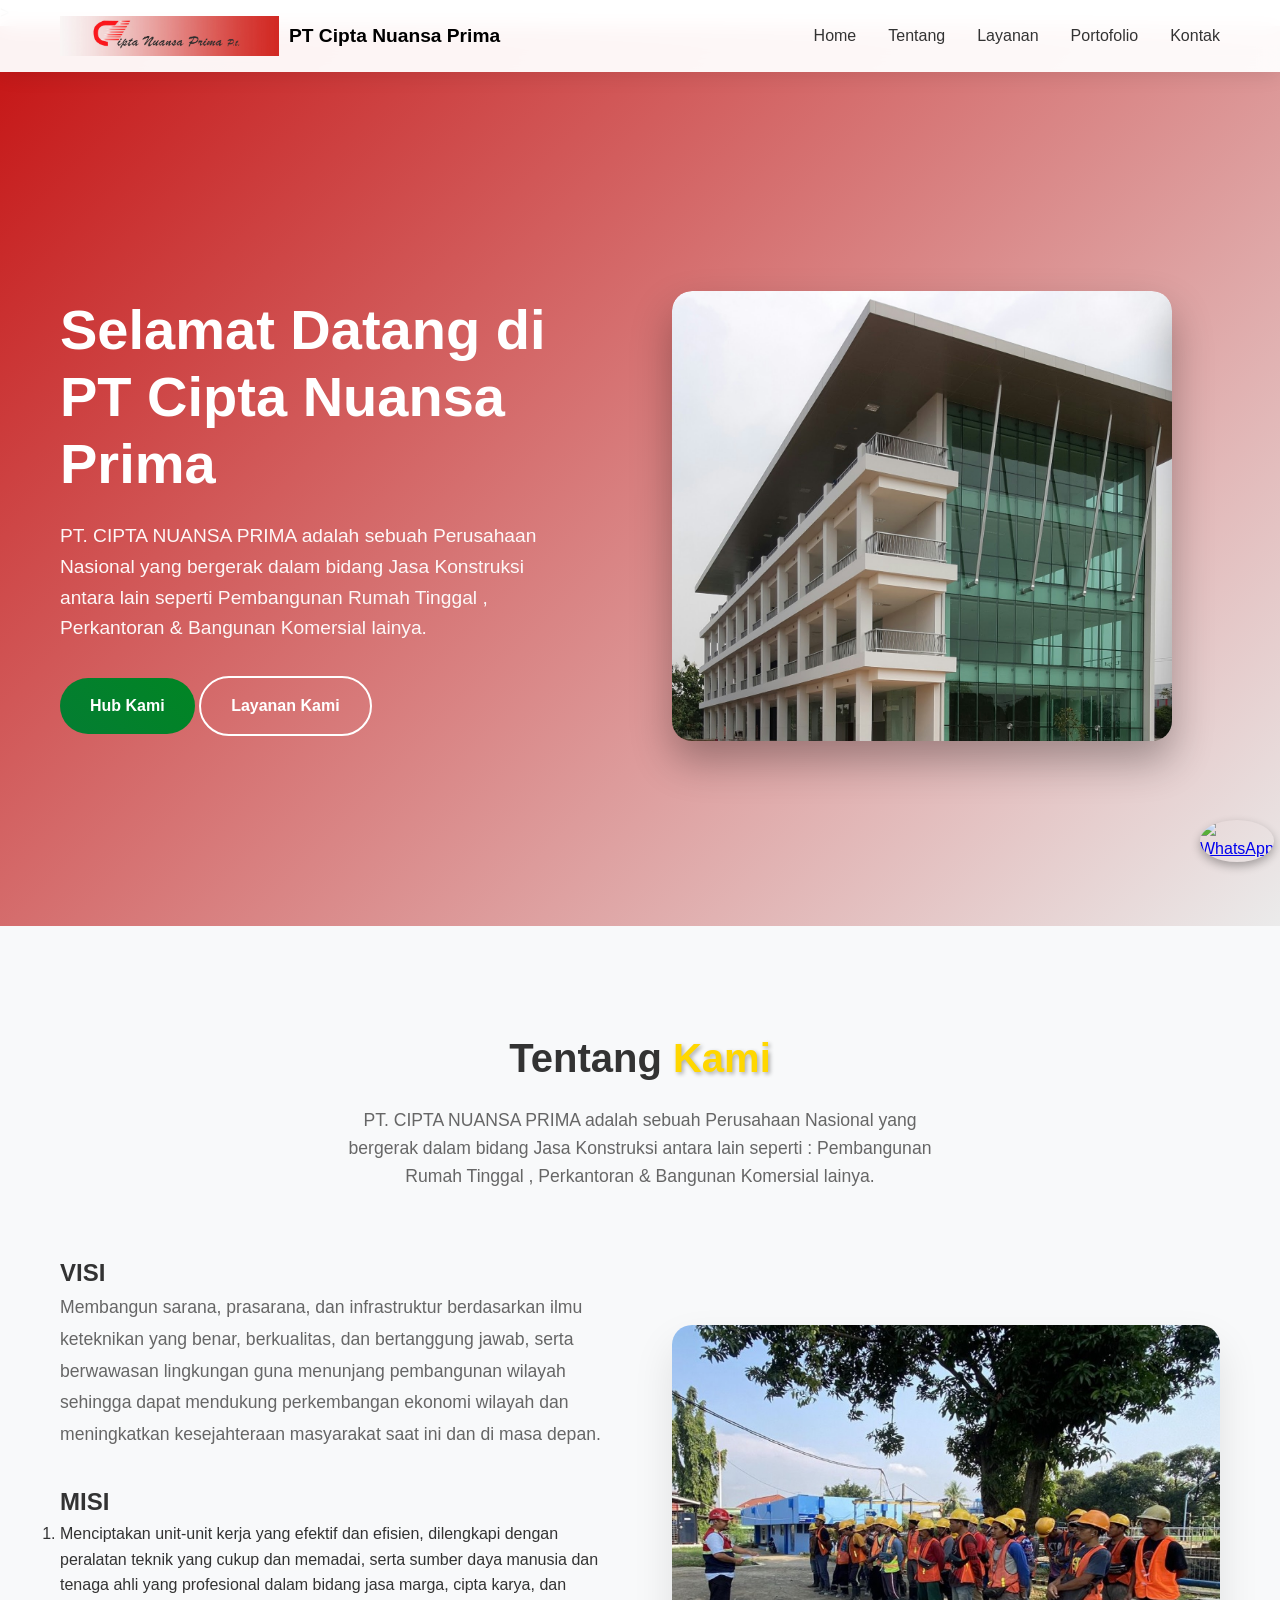
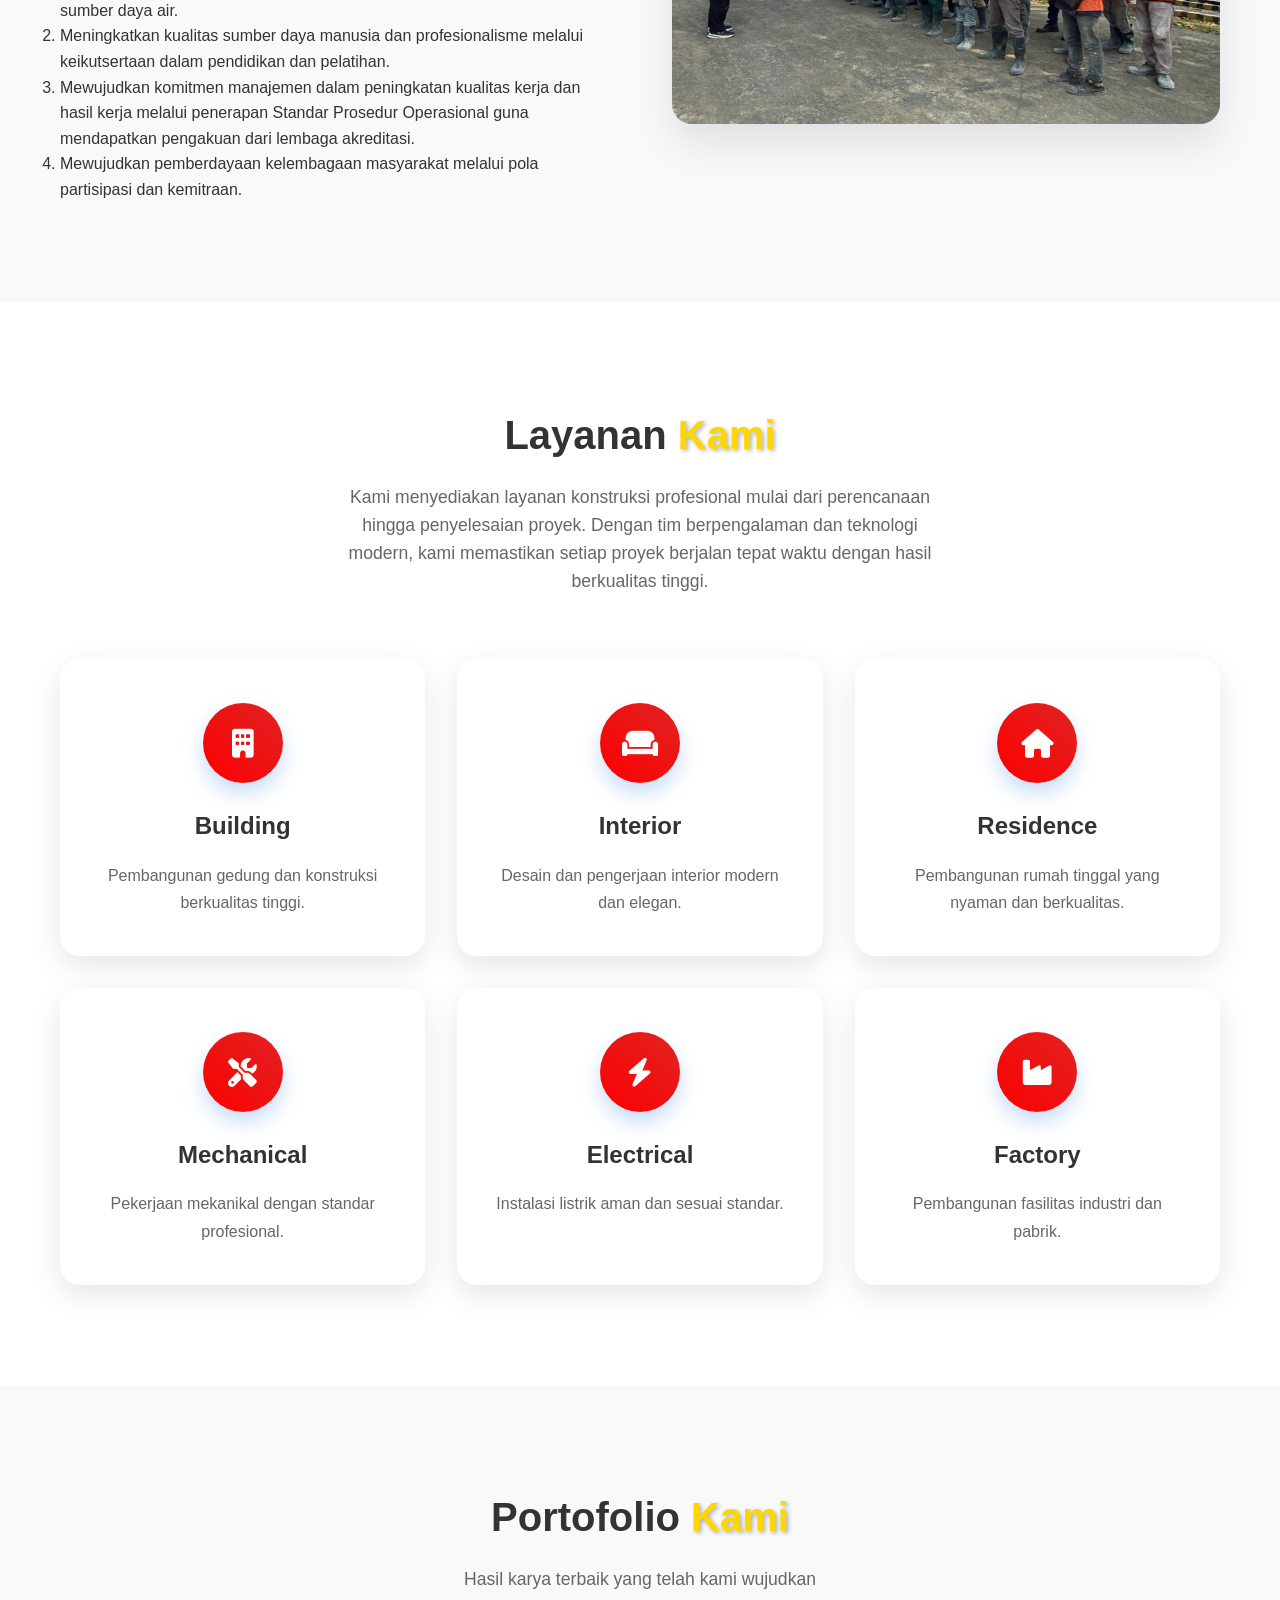
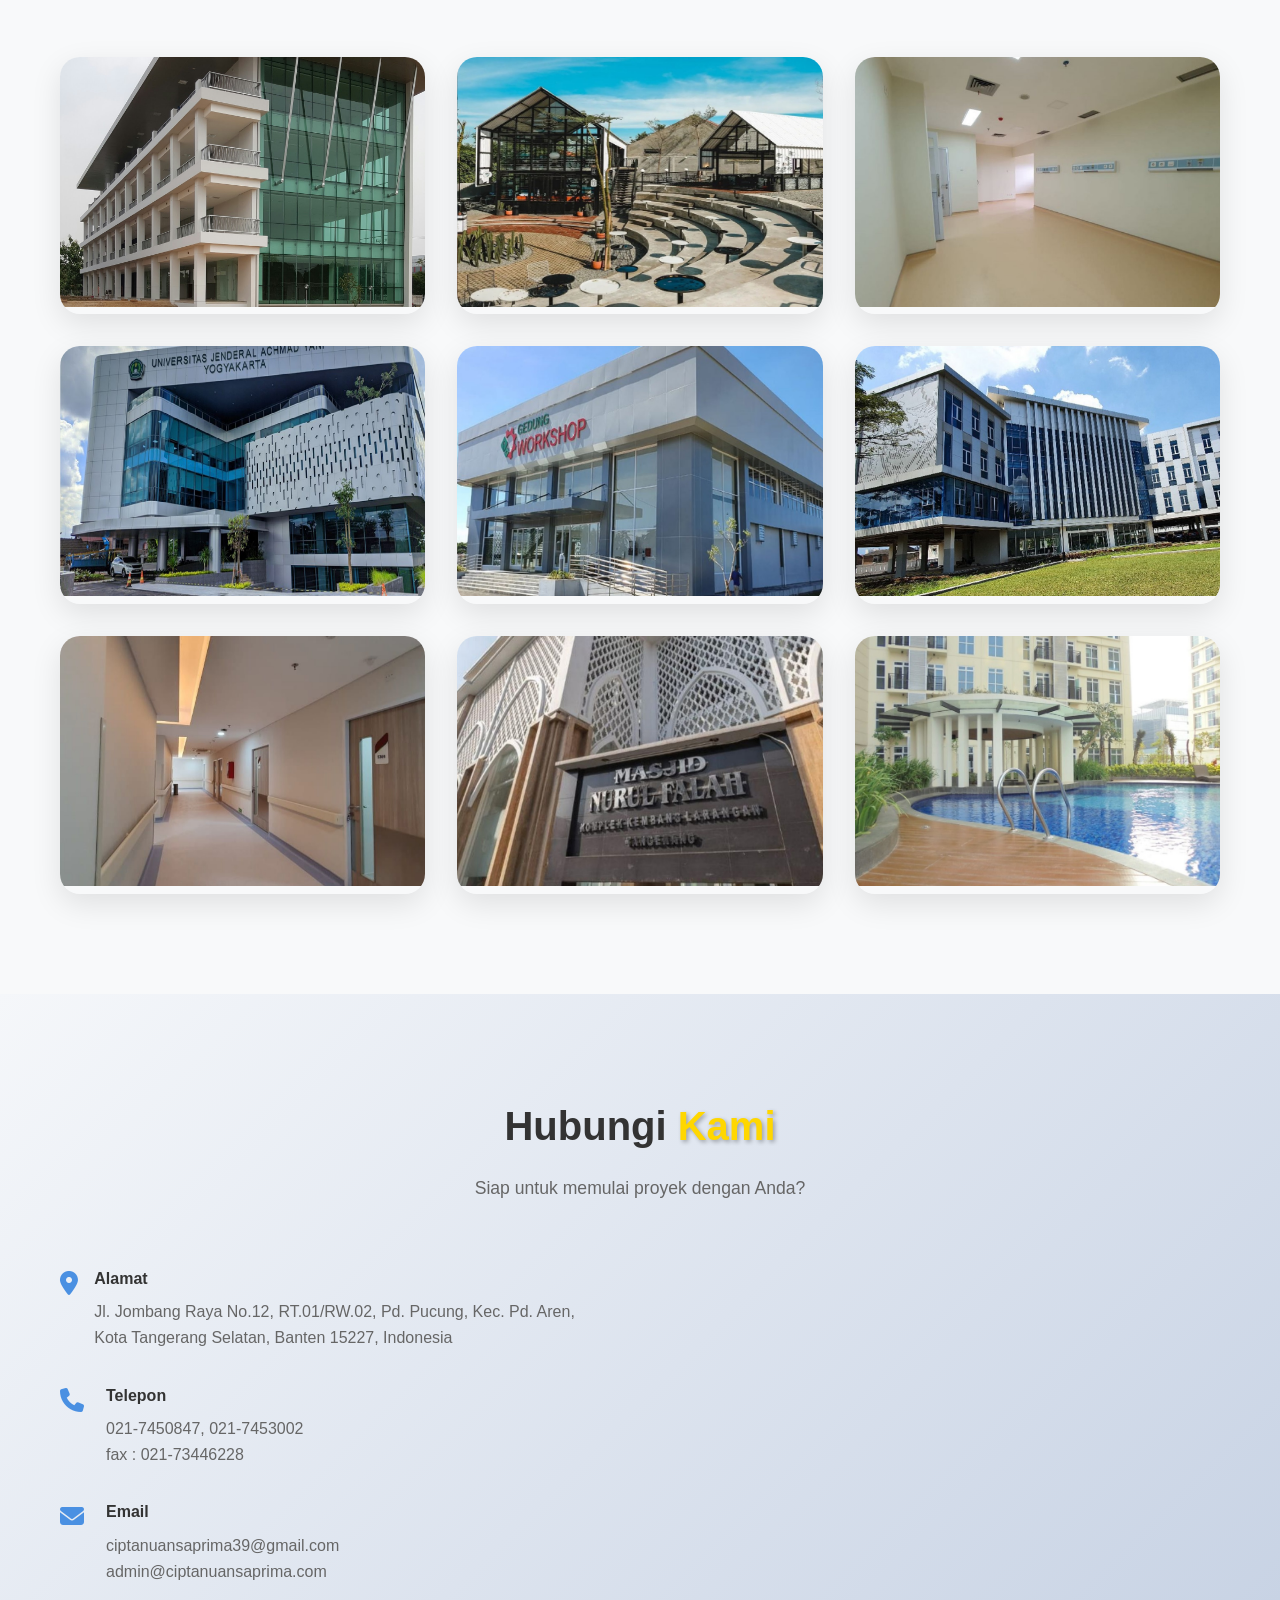
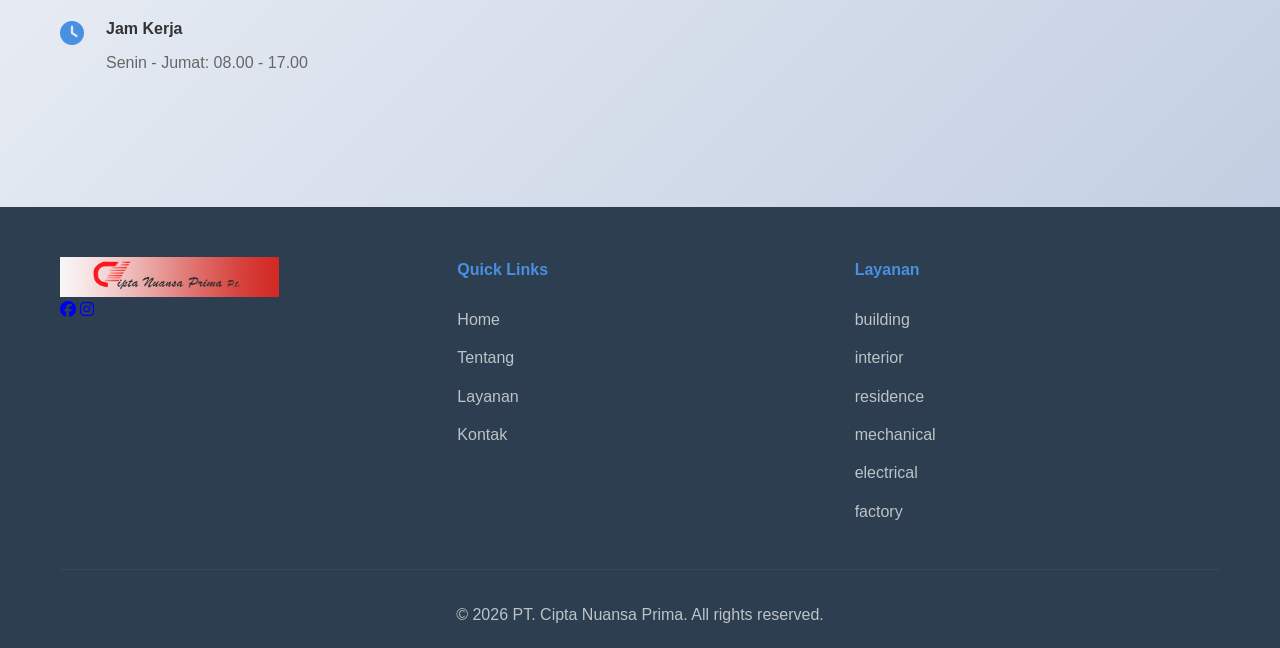
==== commit 854c0f95: "sedang di update" ====
--- a/index.html
+++ b/index.html
@@ -25,7 +25,6 @@
                     <li><a href="#about" class="nav-link">Tentang</a></li>
                     <li><a href="#services" class="nav-link">Layanan</a></li>
                     <li><a href="#portfolio" class="nav-link">Portofolio</a></li>
-                    <li><a href="#gallery" class="nav-link">gallery</a></li>
                     <li><a href="#contact" class="nav-link">Kontak</a></li>
                 </ul>
                 <div class="hamburger">
@@ -898,4 +897,4 @@
   </div>
 
 </div>
-</div>+</div>
